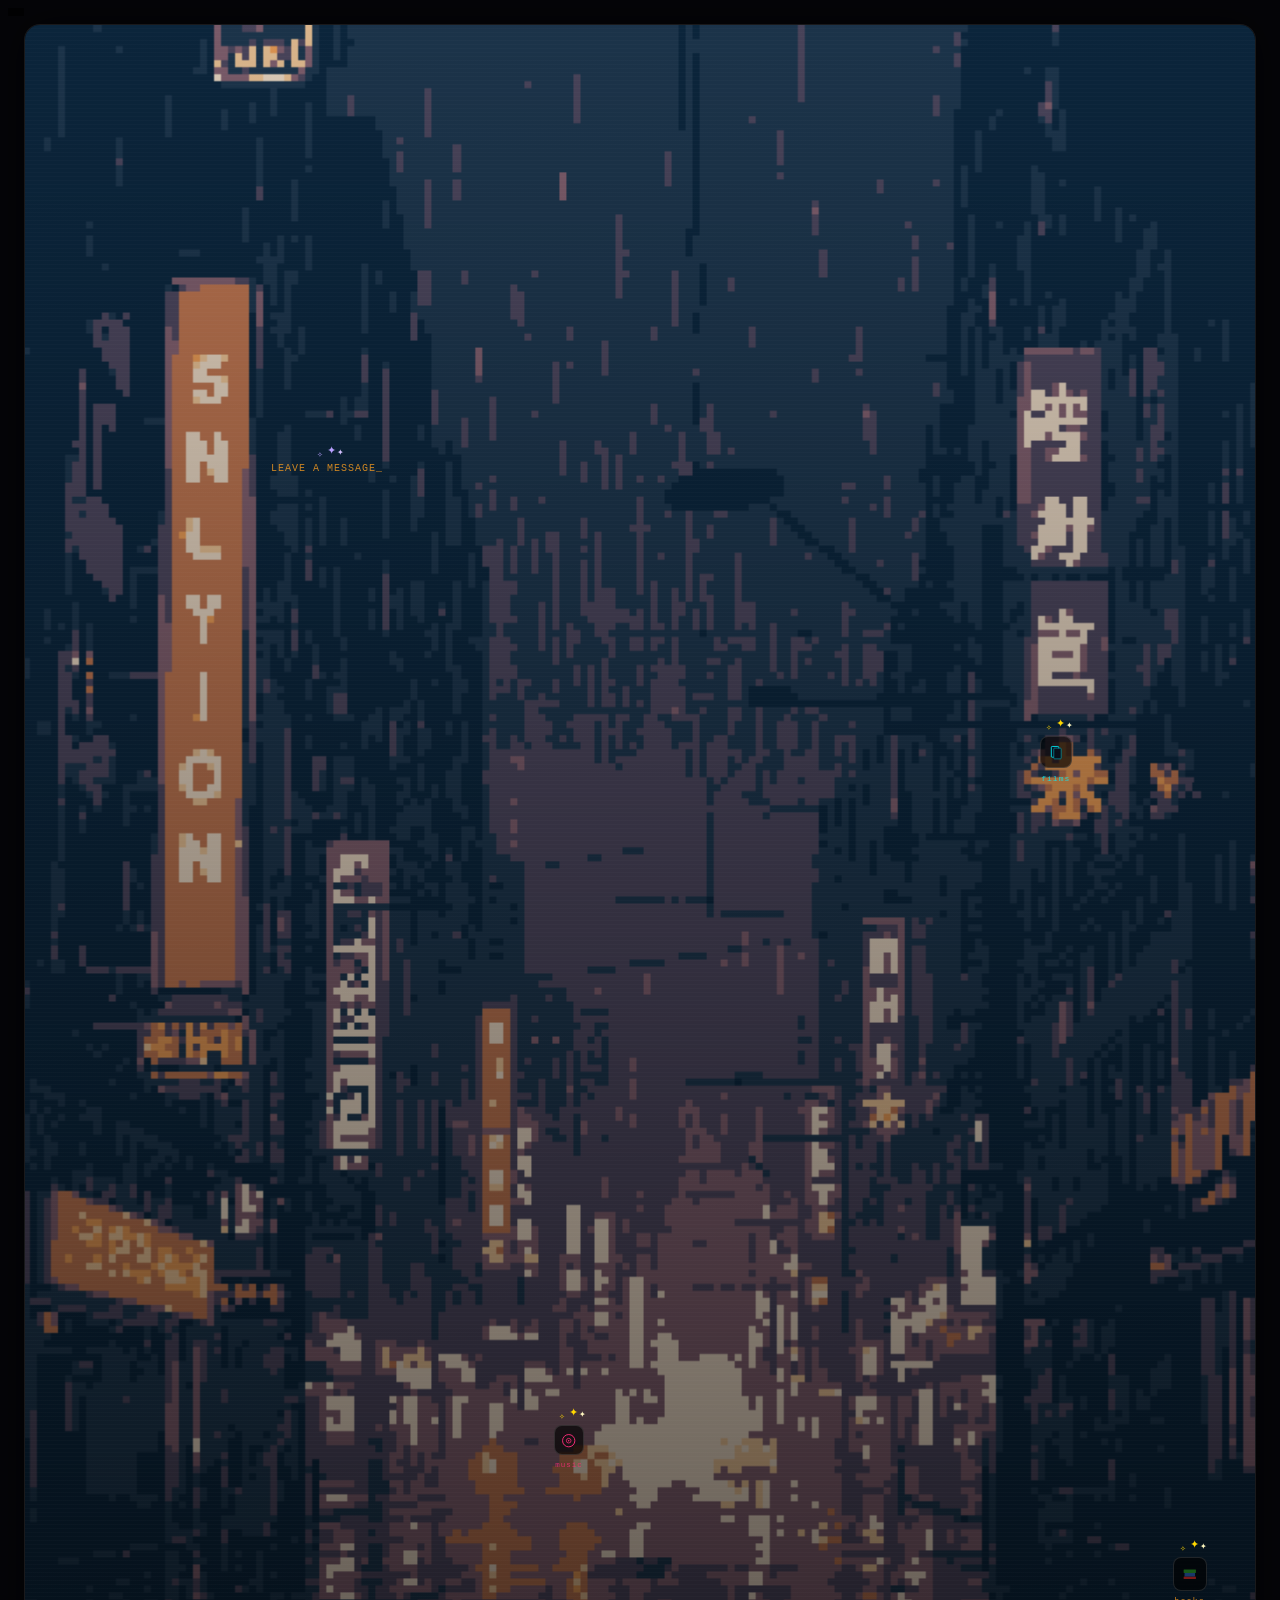
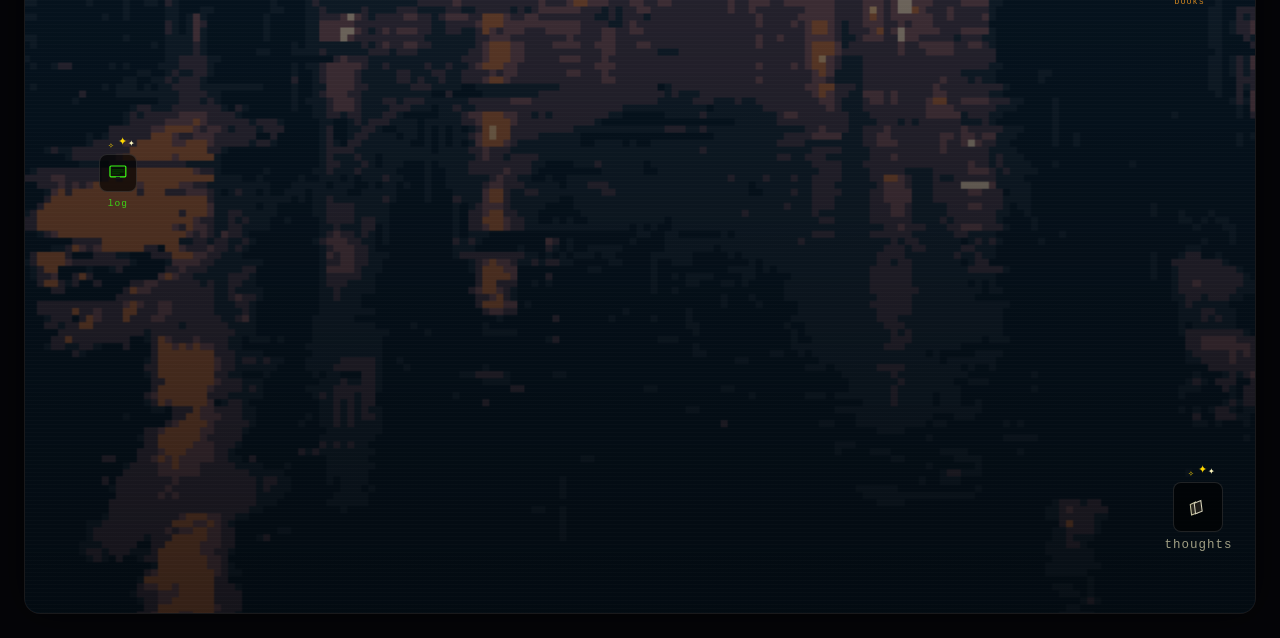
==== index.html @ 854cd1e7 "message works git" ====
<!DOCTYPE html>
<html lang="en">
<head>
<meta charset="UTF-8">
<meta name="viewport" content="width=device-width, initial-scale=1.0">
<title>Cyberpunk Landing Page</title>

<style>
* {
  box-sizing: border-box;
}

body {
  margin: 0;
  min-height: 100vh;
  background: #050508;
  display: flex;
  align-items: center;
  justify-content: center;
  padding: 24px;
  color: white;
  font-family: Arial, sans-serif;
}


.scene {
  position: relative;
  width: 100%;
  aspect-ratio: 9 / 16;
  /* max-height: 900px; */

  background: #050508;
  border-radius: 16px;
  overflow: hidden;

  border: 1px solid rgba(255,255,255,0.08);

  box-shadow:
    0 0 40px rgba(0,0,0,0.6),
    inset 0 0 80px rgba(0,0,0,0.5);
}

/* ===================================
   BACKGROUND IMAGE
   Replace city.png with your filename
=================================== */

.scene-img {
  position: absolute;
  inset: 0;

  background-image: url("./pxArt.png");

  background-size: cover;
  background-repeat: no-repeat;

  /* adjust this if needed */
  background-position: center bottom;
}

/* Dark overlay */
.scene-overlay {
  position: absolute;
  inset: 0;

  background:
    linear-gradient(
      to top,
      rgba(0,0,0,0.75),
      rgba(0,0,0,0.15)
    );

  pointer-events: none;
}

/* Scanlines */
.scene-overlay::after {
  content: "";

  position: absolute;
  inset: 0;

  background:
    repeating-linear-gradient(
      0deg,
      rgba(255,255,255,0.015) 0px,
      rgba(255,255,255,0.015) 1px,
      transparent 1px,
      transparent 4px
    );

  pointer-events: none;
}

.icon-zone {
  position: absolute;

  display: flex;
  flex-direction: column;
  align-items: center;
  gap: 6px;

  cursor: pointer;
  z-index: 5;
}

.icon-zone:hover .icon-btn {
  border-color: rgba(255,255,255,0.4);
  background: rgba(255,255,255,0.06);
}

.icon-zone:hover .spark {
  opacity: 1 !important;
}

.icon-btn {
  width: 42px;
  height: 42px;

  border-radius: 8px;
  border: 1px solid rgba(255,255,255,0.12);

  background: rgba(0,0,0,0.65);

  display: flex;
  align-items: center;
  justify-content: center;

  transition: all .2s ease;

  position: relative;
  z-index: 2;

  width: var(--sz, 38px); 
  height: var(--sz, 38px);
}

.icon-lbl {
  font-family: "Courier New", monospace;
  font-size: 9px;
  letter-spacing: 1px;
  opacity: .8;
  font-size: calc(var(--sz, 38px) * 0.25);
}

.icon-btn svg {
  width: 55%;
  height: 55%;
}

.sparkle-wrap {
  position: absolute;

  top: -18px;
  left: 50%;

  transform: translateX(-50%);

  width: 40px;
  height: 20px;

  pointer-events: none;
}

.spark {
  position: absolute;
  line-height: 1;

  animation: glint 3s ease-in-out infinite;
}

.s1 {
  left: 50%;
  top: 0;
  color: #ffd700;
  font-size: 11px;
}

.s2 {
  left: 75%;
  top: 4px;
  color: #fff8c0;
  font-size: 8px;
  animation-delay: 1s;
}

.s3 {
  left: 25%;
  top: 6px;
  color: #ffd700;
  font-size: 7px;
  animation-delay: 1.8s;
}

@keyframes glint {
  0%,100% {
    opacity: 0;
    transform: scale(.4) rotate(0deg);
  }

  40% {
    opacity: 1;
    transform: scale(1) rotate(20deg);
  }

  60% {
    opacity: .8;
    transform: scale(.9) rotate(45deg);
  }

  80% {
    opacity: 0;
    transform: scale(.5) rotate(60deg);
  }
}

.footer-note {
  position: absolute;
  bottom: 14px;
  left: 50%;
  transform: translateX(-50%);

  font-size: 11px;
  font-family: monospace;
  color: rgba(255,255,255,0.5);
}

/* Icon positions */
/* Adjust after seeing your image */

.log {
  left: 11%;
  top: 55%;
}

.music {
  left: 30%;
  top: 58%;
}

.thoughts {
  left: 50%;
  top: 70%;
  transform: translateX(-50%);
}

.films {
  left: 67%;
  top: 53%;
}

.books {
  left: 84%;
  top: 50%;
}

#pip-overlay {
  position: fixed;
  inset: 0;
  background: rgba(0,0,0,0.85);
  display: none;
  align-items: center;
  justify-content: center;
  z-index: 100;
}
#pip-overlay.open { display: flex; }

#pip-screen {
  position: relative;
  width: min(560px, 92vw);
  max-height: 80vh;
  background: #020d02;
  border: 1px solid var(--accent);
  border-radius: 6px;
  overflow: hidden;
  display: flex;
  flex-direction: column;
  box-shadow: 0 0 40px rgba(57,255,20,0.15);
}

/* scanlines overlay */
#pip-scanlines {
  position: absolute;
  inset: 0;
  background: repeating-linear-gradient(
    0deg,
    rgba(0,0,0,0.08) 0px,
    rgba(0,0,0,0.08) 1px,
    transparent 1px,
    transparent 4px
  );
  pointer-events: none;
  z-index: 2;
}

#pip-header {
  display: flex;
  justify-content: space-between;
  align-items: center;
  padding: 12px 16px;
  border-bottom: 1px solid rgba(57,255,20,0.3);
  font-family: 'Courier New', monospace;
  color: var(--accent);
}
#pip-title { font-size: 16px; letter-spacing: 3px; }
#pip-header button {
  background: none;
  border: 1px solid rgba(57,255,20,0.4);
  color: var(--accent);
  font-family: 'Courier New', monospace;
  font-size: 11px;
  padding: 3px 8px;
  cursor: pointer;
  letter-spacing: 1px;
}
#pip-header button:hover { background: rgba(57,255,20,0.1); }

#pip-body {
  padding: 16px;
  overflow-y: auto;
  flex: 1;
  color:var(--accent);
  font-family: 'Courier New', monospace;
  font-size: 13px;
  line-height: 1.7;
}
.pip-entry-field {
  font-size: 11px;
  opacity: 0.6;
  letter-spacing: 1px;
  margin-top: 3px;
}
/* each entry */
.pip-entry {
  border-bottom: 1px solid rgba(57,255,20,0.12);
  padding: 10px 0;
}
.pip-entry:last-child { border-bottom: none; }
.pip-entry-date { font-size: 10px; opacity: 0.45; letter-spacing: 2px; }
.pip-entry-title { font-size: 15px; margin: 3px 0; }
.pip-entry-content { font-size: 12px; opacity: 0.7; }
.pip-end {
  font-size: 10px;
  opacity: 0.3;
  letter-spacing: 3px;
  text-align: center;
  padding: 16px 0 8px;
}

#pip-loader {
  font-size: 11px;
  opacity: 0.5;
  letter-spacing: 3px;
  text-align: center;
  padding: 12px 0;
}

.blink {
  animation: blink 0.7s step-end infinite;
}

@keyframes blink {
  0%, 100% { opacity: 1; }
  50%       { opacity: 0; }
}

#admin-overlay {
  position: fixed;
  inset: 0;
  background: rgba(0,0,0,0.88);
  display: none;
  align-items: center;
  justify-content: center;
  z-index: 200;
  backdrop-filter: blur(6px);
}
#admin-overlay.open { display: flex; }

#admin-screen {
  position: relative;
  width: min(480px, 92vw);
  background: #020d02;
  border: 1px solid #39ff14;
  border-radius: 6px;
  overflow: hidden;
  box-shadow: 0 0 40px rgba(57,255,20,0.2);
  font-family: 'Courier New', monospace;
  color: #39ff14;
}

#admin-header {
  display: flex;
  justify-content: space-between;
  align-items: center;
  padding: 12px 16px;
  border-bottom: 1px solid rgba(57,255,20,0.3);
  font-size: 15px;
  letter-spacing: 3px;
}
#admin-header button {
  background: none;
  border: 1px solid rgba(57,255,20,0.4);
  color: #39ff14;
  font-family: 'Courier New', monospace;
  font-size: 11px;
  padding: 3px 8px;
  cursor: pointer;
  letter-spacing: 1px;
}
#admin-header button:hover { background: rgba(57,255,20,0.1); }

#admin-body { padding: 20px 16px; }

.admin-field {
  display: flex;
  flex-direction: column;
  gap: 5px;
  margin-bottom: 14px;
}
.admin-field label {
  font-size: 10px;
  letter-spacing: 2px;
  opacity: 0.5;
}
.admin-field input,
.admin-field textarea,
.admin-field select {
  background: rgba(57,255,20,0.04);
  border: 1px solid rgba(57,255,20,0.25);
  border-radius: 3px;
  padding: 7px 10px;
  font-family: 'Courier New', monospace;
  font-size: 13px;
  color: #39ff14;
  outline: none;
  width: 100%;
  resize: vertical;
}
.admin-field input:focus,
.admin-field textarea:focus,
.admin-field select:focus {
  border-color: rgba(57,255,20,0.7);
}
.admin-field select option { background: #020d02; }

.admin-btn {
  width: 100%;
  padding: 9px;
  background: rgba(57,255,20,0.05);
  border: 1px solid rgba(57,255,20,0.35);
  color: #39ff14;
  font-family: 'Courier New', monospace;
  font-size: 14px;
  letter-spacing: 2px;
  cursor: pointer;
  transition: background 0.15s;
}
.admin-btn:hover { background: rgba(57,255,20,0.12); }

.admin-field input[type="date"] {
  color-scheme: dark;
}

.del-btn {
  background: none;
  border: none;
  font-family: 'Courier New', monospace;
  font-size: 9px;
  letter-spacing: 1px;
  cursor: pointer;
  float: right;
  opacity: 0.3;
  transition: opacity 0.15s;
  color: var(--accent);
}
.del-btn:hover { opacity: 1; }
#msg-overlay {
  position: fixed;
  inset: 0;
  background: rgba(0,0,0,0.85);
  display: none;
  align-items: center;
  justify-content: center;
  z-index: 100;
  backdrop-filter: blur(6px);
}
#msg-overlay.open { display: flex; }

#msg-screen {
  position: relative;
  width: min(480px, 92vw);
  background: #08020d;
  border: 1px solid #b8a0ff;
  border-radius: 6px;
  overflow: hidden;
  font-family: 'Courier New', monospace;
  color: #b8a0ff;
  box-shadow: 0 0 40px rgba(184,160,255,0.15);
}
#msg-header {
  display: flex;
  justify-content: space-between;
  align-items: center;
  padding: 12px 16px;
  border-bottom: 1px solid rgba(184,160,255,0.25);
  font-size: 14px;
  letter-spacing: 3px;
}
#msg-header button {
  background: none;
  border: 1px solid rgba(184,160,255,0.35);
  color: #b8a0ff;
  font-family: 'Courier New', monospace;
  font-size: 10px;
  padding: 3px 8px;
  cursor: pointer;
}
#msg-header button:hover { background: rgba(184,160,255,0.1); }
#msg-body { padding: 20px 16px; }
.msg-intro {
  font-size: 11px;
  opacity: 0.4;
  letter-spacing: 2px;
  margin-bottom: 18px;
}
#msg-screen .admin-field input,
#msg-screen .admin-field textarea {
  color: #b8a0ff;
  border-color: rgba(184,160,255,0.22);
  background: rgba(184,160,255,0.04);
}
#msg-screen .admin-field input:focus,
#msg-screen .admin-field textarea:focus {
  border-color: rgba(184,160,255,0.65);
}
#msg-screen .admin-btn {
  color: #b8a0ff;
  border-color: rgba(184,160,255,0.32);
  background: rgba(184,160,255,0.05);
}
#msg-screen .admin-btn:hover { background: rgba(184,160,255,0.12); }
</style>
</head>
<body>
<div class="scene">

  <div class="scene-img"></div>
  <div class="scene-overlay"></div>

  <!-- LOG -->
  <div class="icon-zone log" style="left:6%; top:79%;" onclick="openSection('log')">
    <div class="sparkle-wrap">
      <span class="spark s1">✦</span>
      <span class="spark s2">✦</span>
      <span class="spark s3">✧</span>
    </div>

    <div class="icon-btn">
      <svg width="20" height="20" viewBox="0 0 20 20" fill="none">
        <rect x="2" y="3" width="16" height="11" rx="1" stroke="#39ff14" stroke-width="1.2"/>
        <rect x="4" y="5" width="12" height="7" fill="#001400"/>
        <line x1="4" y1="7" x2="16" y2="7" stroke="#39ff14" stroke-width="0.5" opacity="0.4"/>
        <line x1="4" y1="9" x2="16" y2="9" stroke="#39ff14" stroke-width="0.5" opacity="0.4"/>
        <line x1="4" y1="11" x2="12" y2="11" stroke="#39ff14" stroke-width="0.5" opacity="0.4"/>
        <rect x="8" y="14" width="4" height="2" fill="#1a1a1a"/>
      </svg>
    </div>

    <span class="icon-lbl" style="color:#39ff14;">log</span>
  </div>

  <!-- MUSIC -->
  <div class="icon-zone music" style="left: 43%; top: 64%; --sz: 30px;" onclick="openSection('music')">
    <div class="sparkle-wrap">
      <span class="spark s1">✦</span>
      <span class="spark s2">✦</span>
      <span class="spark s3">✧</span>
    </div>

    <div class="icon-btn">
      <svg width="20" height="20" viewBox="0 0 20 20" fill="none">
        <circle cx="10" cy="10" r="8" stroke="#ff2d7a" stroke-width="1.2"/>
        <circle cx="10" cy="10" r="3" stroke="#ff2d7a" stroke-width="1"/>
        <circle cx="10" cy="10" r="1" fill="#ff2d7a"/>
      </svg>
    </div>

    <span class="icon-lbl" style="color:#ff2d7a;">music</span>
  </div>

  <!-- THOUGHTS -->
  <div class="icon-zone thoughts" style="left: 95.4%; top: 94%; --sz:50px;" onclick="openSection('thoughts')">
    <div class="sparkle-wrap">
      <span class="spark s1">✦</span>
      <span class="spark s2">✦</span>
      <span class="spark s3">✧</span>
    </div>

    <div class="icon-btn">
      <svg width="20" height="20" viewBox="0 0 20 20" fill="none">
        <path d="M5 16 L4 8 L8 6 L10 14 Z"
              fill="#2a2820"
              stroke="#c8c4a0"
              stroke-width="0.8"/>

        <path d="M8 15 L7 7 L12 5 L13 13 Z"
              fill="#1e1c18"
              stroke="#d4d0b8"
              stroke-width="0.8"/>
      </svg>
    </div>

    <span class="icon-lbl" style="color:#c8c4a0;">thoughts</span>
  </div>

  <!-- FILMS -->
  <div class="icon-zone films" style="left: 82.5%; top: 32.5%; --sz:32px;" onclick="openSection('films')">
    <div class="sparkle-wrap">
      <span class="spark s1">✦</span>
      <span class="spark s2">✦</span>
      <span class="spark s3">✧</span>
    </div>

    <div class="icon-btn">
      <svg width="20" height="20" viewBox="0 0 20 20" fill="none">
        <rect x="4" y="3"
              width="9"
              height="13"
              rx="1"
              fill="#0a1020"
              stroke="#00f5ff"
              stroke-width="1"/>

        <rect x="7" y="5"
              width="9"
              height="13"
              rx="1"
              fill="#080e1a"
              stroke="#00a0b0"
              stroke-width="0.8"/>
      </svg>
    </div>


    <span class="icon-lbl" style="color:#00f5ff;">films</span>
  </div>

  <!-- BOOKS -->
  <div class="icon-zone books" style="left:93.3%; top:70%; --sz:34px;" onclick="openSection('books')">
    <div class="sparkle-wrap">
      <span class="spark s1">✦</span>
      <span class="spark s2">✦</span>
      <span class="spark s3">✧</span>
    </div>

    <div class="icon-btn">
      <svg width="20" height="20" viewBox="0 0 20 20" fill="none">
        <rect x="3" y="13" width="14" height="3" rx="0.5" fill="#7a1818"/>
        <rect x="4" y="9" width="12" height="4" rx="0.5" fill="#18386a"/>
        <rect x="3" y="5" width="14" height="4" rx="0.5" fill="#185818"/>
      </svg>
    </div>

    <span class="icon-lbl" style="color:#ffa020;">books</span>
  </div>

<div class="icon-zone" style="left:20%; top:20%; --sz:40px;" onclick="openMessage()">
  <div class="sparkle-wrap">
    <span class="spark s1" style="color:#b8a0ff; animation-delay:0.2s;">✦</span>
    <span class="spark s2" style="color:#d4c0ff; animation-delay:1.4s;">✦</span>
    <span class="spark s3" style="color:#b8a0ff; animation-delay:2.6s;">✧</span>
  </div>

    <span class="icon-lbl" style="color:#ffa020;">LEAVE A MESSAGE_</A></span>

</div>

<div id="msg-overlay" onclick="closeMsgOverlay(event)">
  <div id="msg-screen">
    <div id="pip-scanlines"></div>
    <div id="msg-header">
      <span>> LEAVE A MESSAGE_</span>
      <button onclick="closeMsgOverlay()">[ X ]</button>
    </div>
    <div id="msg-body">
      <p class="msg-intro">// say anything. i might read it.</p>
      <div id="msg-form">
        <div class="admin-field">
          <label>// FROM (optional)</label>
          <input id="msg-from" type="text" placeholder="stranger, friend, ghost..."/>
        </div>
        <div class="admin-field">
          <label>// MESSAGE</label>
          <textarea id="msg-text" rows="4" placeholder="..."></textarea>
        </div>
        <div id="msg-status" style="display:none; font-size:11px; letter-spacing:2px; margin-bottom:12px;"></div>
        <button class="admin-btn" onclick="sendMessage()">[ SEND ]</button>
      </div>
    </div>
  </div>
</div>


  <div class="footer-note">
  </div>

</div>
<div id="coords" style="position:fixed;top:8px;left:8px;color:#39ff14;font-family:monospace;font-size:12px;z-index:999;background:rgba(0,0,0,0.7);padding:4px 8px;"></div>

<div id="admin-overlay" onclick="closeAdmin(event)">
  <div id="admin-screen">
    <div id="pip-scanlines"></div>

    <div id="admin-header">
      <span>> AUTHENTICATE_</span>
      <button onclick="closeAdmin()">[ X ]</button>
    </div>



    <div id="admin-body">

      <!-- step 1: password -->
      <div id="auth-step">
        <div class="admin-field">
          <label>// ENTER PASSWORD</label>
          <input id="auth-input" type="password" placeholder="________" autocomplete="off"/>
        </div>
        <div id="auth-error" style="display:none; font-size:11px; opacity:0.5; margin-bottom:12px;">
          // ACCESS DENIED_
        </div>
        <button class="admin-btn" onclick="checkPassword()">[ CONFIRM ]</button>
      </div>

      <!-- step 2: add entry form (hidden until auth) -->
      <div id="entry-step" style="display:none;">
        <div class="admin-field">
          <label>// SECTION</label>
          <select id="entry-section" onchange="updateFormFields()">
            <option value="log">log</option>
            <option value="music">music</option>
            <option value="films">films</option>
            <option value="books">books</option>
            <option value="thoughts">thoughts</option>
          </select>
        </div>
        <div id="dynamic-fields"></div>
        <div id="save-status" style="display:none; font-size:11px; opacity:0.6; margin-bottom:12px;"></div>
        <button class="admin-btn" onclick="saveEntry()">[ SAVE ENTRY ]</button>
      </div>

    </div>
  </div>
</div>

<!-- <script>
document.querySelector('.scene').addEventListener('mousemove', e => {
  const r = e.currentTarget.getBoundingClientRect();
  const x = ((e.clientX - r.left) / r.width  * 100).toFixed(1);
  const y = ((e.clientY - r.top)  / r.height * 100).toFixed(1);
  document.getElementById('coords').textContent = `left:${x}% top:${y}%`;
});
</script> -->

<div id="pip-overlay" onclick="closePip(event)">
  <div id="pip-screen">
    <div id="pip-scanlines"></div>
    <div id="pip-header">
      <span id="pip-title">> MUSIC_</span>
      <button onclick="closePip()">[ X ]</button>
    </div>
    <div id="pip-body"></div>
  </div>
</div>
 <script src="./script.js"></script>
 <script>
  console.log("script loaded");
</script>
</body>
</html>
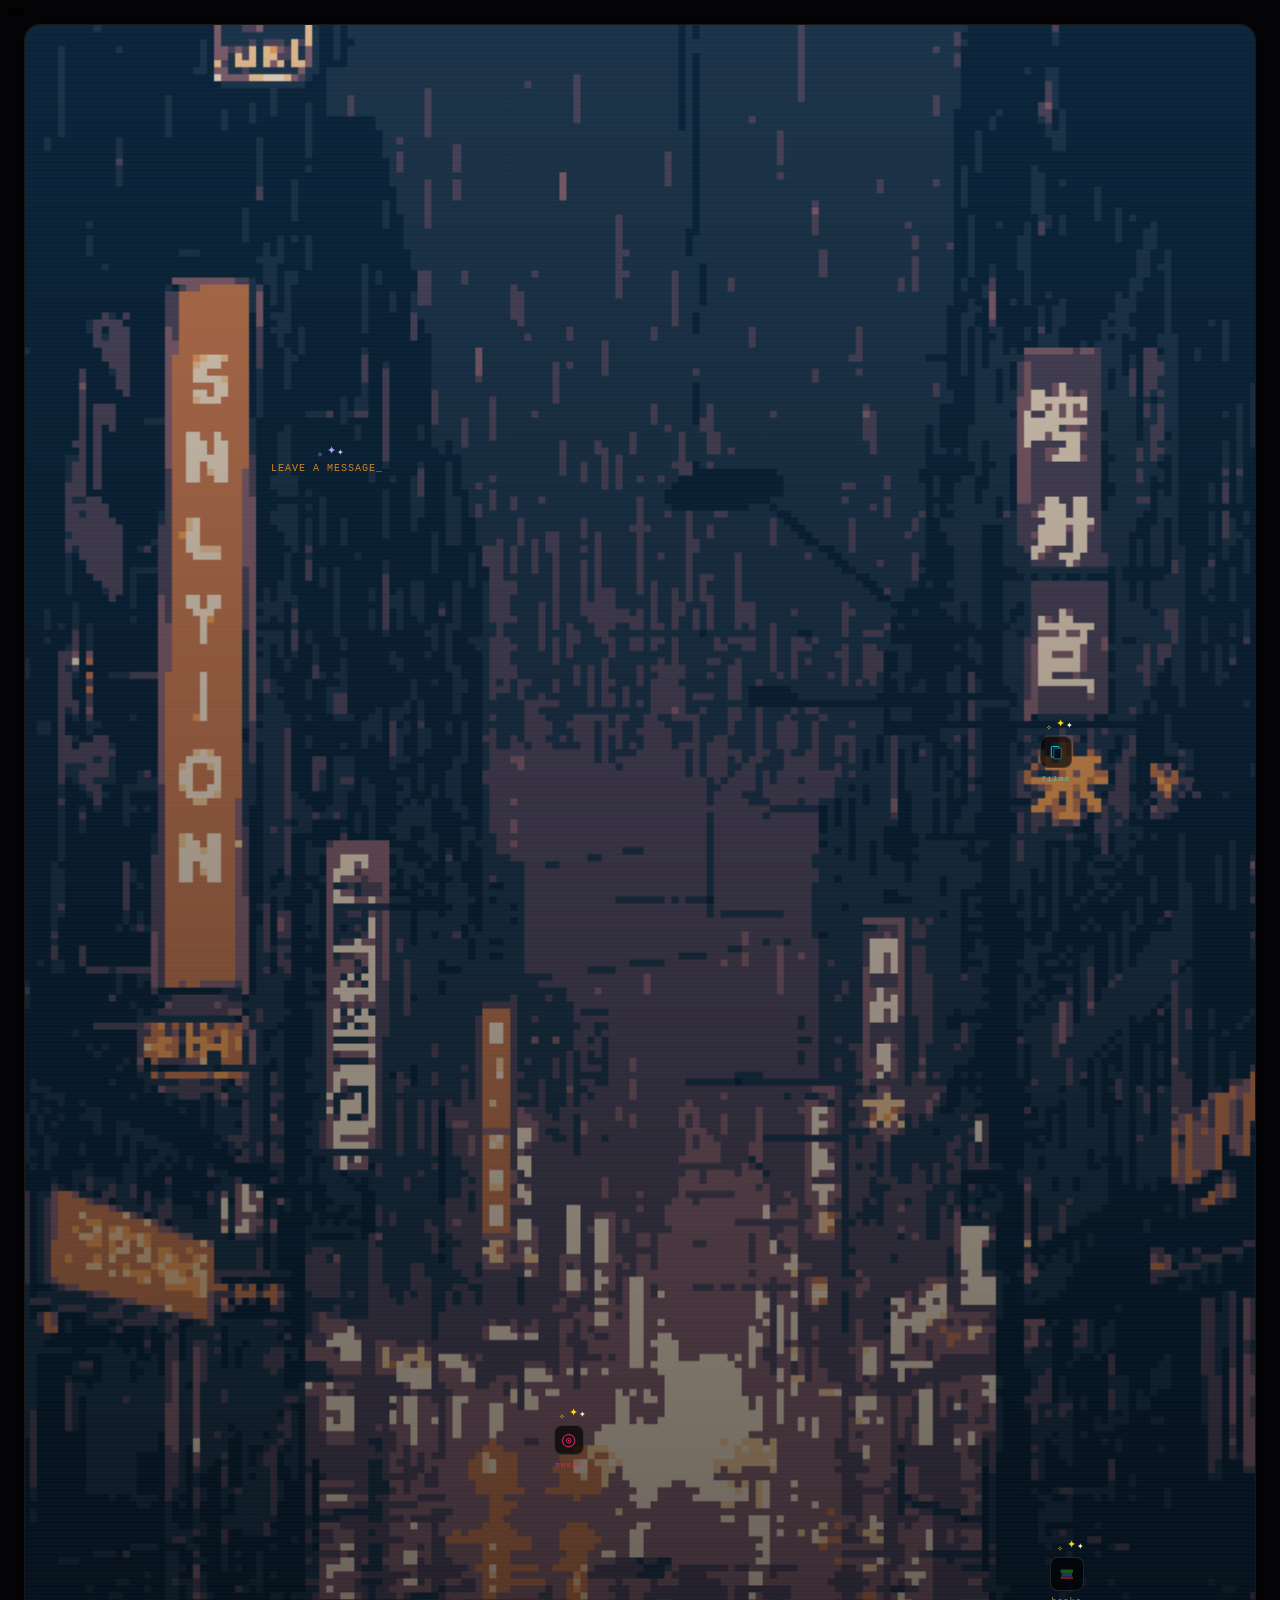
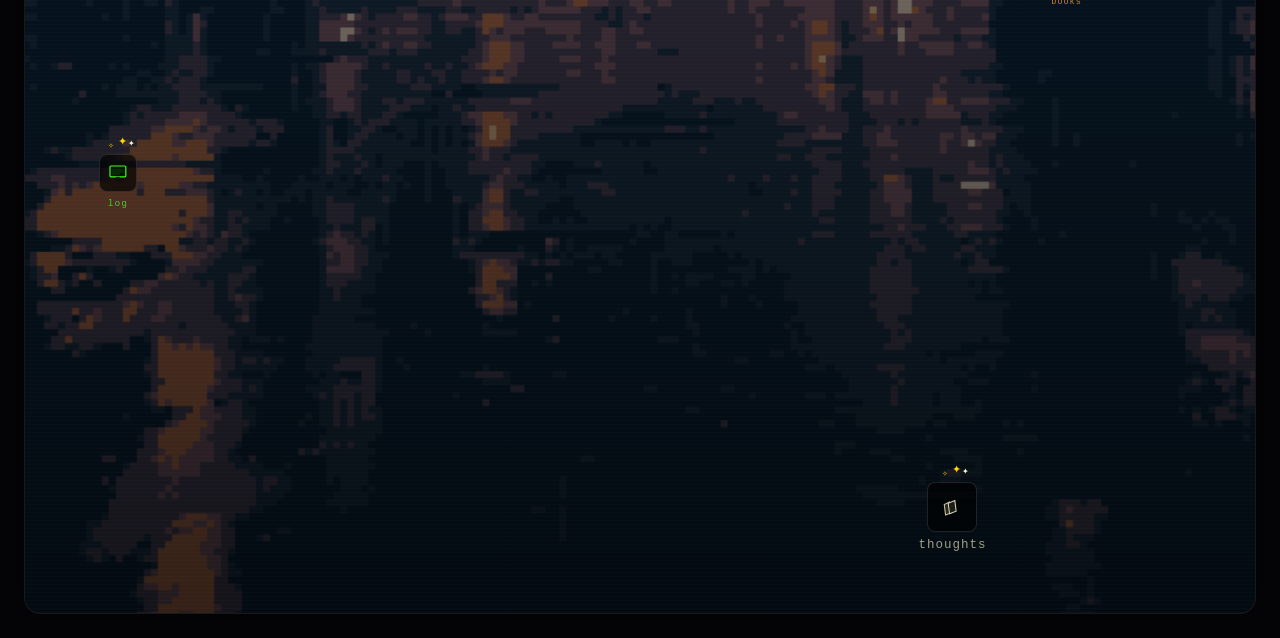
==== commit 045b01c2: "fix the mobile view issue" ====
--- a/index.html
+++ b/index.html
@@ -3,7 +3,7 @@
 <head>
 <meta charset="UTF-8">
 <meta name="viewport" content="width=device-width, initial-scale=1.0">
-<title>Cyberpunk Landing Page</title>
+<title>zanzo?</title>
 
 <style>
 * {
@@ -589,7 +589,7 @@
   </div>
 
   <!-- THOUGHTS -->
-  <div class="icon-zone thoughts" style="left: 95.4%; top: 94%; --sz:50px;" onclick="openSection('thoughts')">
+  <div class="icon-zone thoughts" style="left: 75.4%; top: 94%; --sz:50px;" onclick="openSection('thoughts')">
     <div class="sparkle-wrap">
       <span class="spark s1">✦</span>
       <span class="spark s2">✦</span>
@@ -646,7 +646,7 @@
   </div>
 
   <!-- BOOKS -->
-  <div class="icon-zone books" style="left:93.3%; top:70%; --sz:34px;" onclick="openSection('books')">
+  <div class="icon-zone books" style="left:83.3%; top:70%; --sz:34px;" onclick="openSection('books')">
     <div class="sparkle-wrap">
       <span class="spark s1">✦</span>
       <span class="spark s2">✦</span>
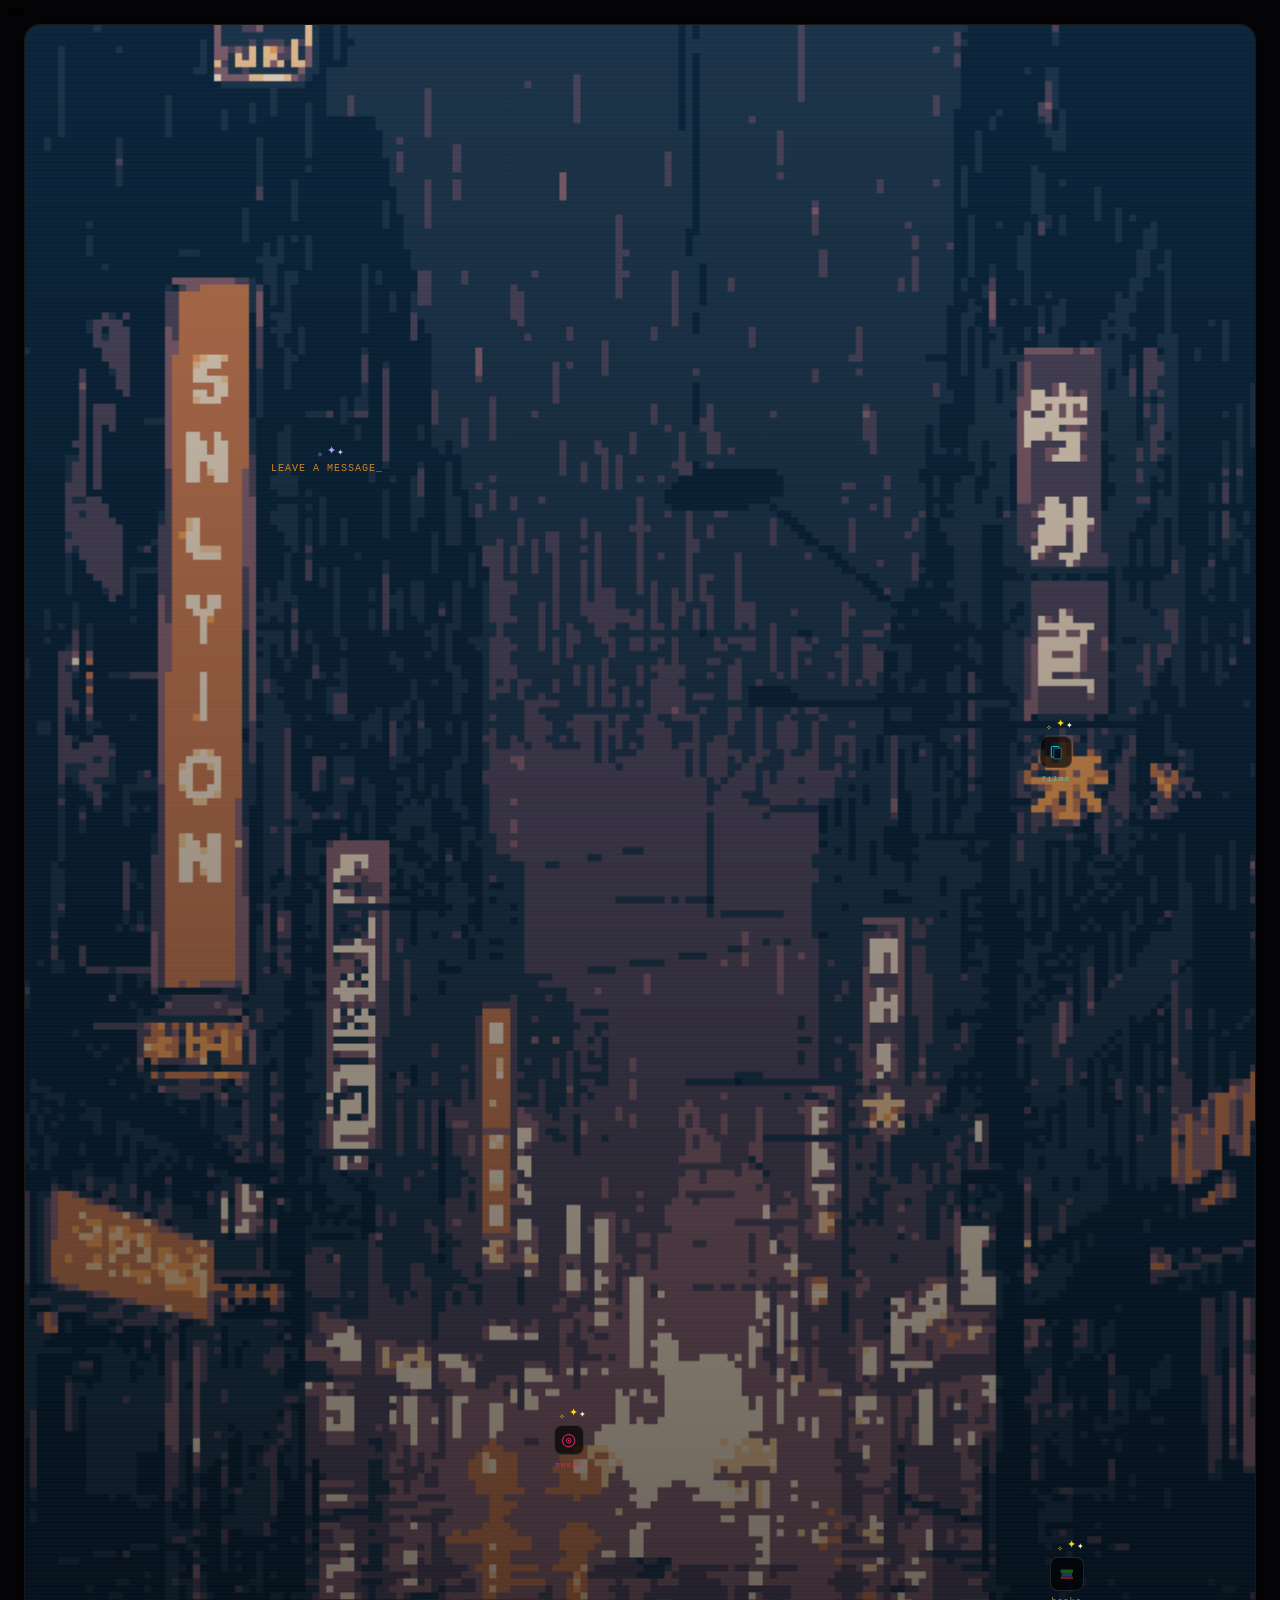
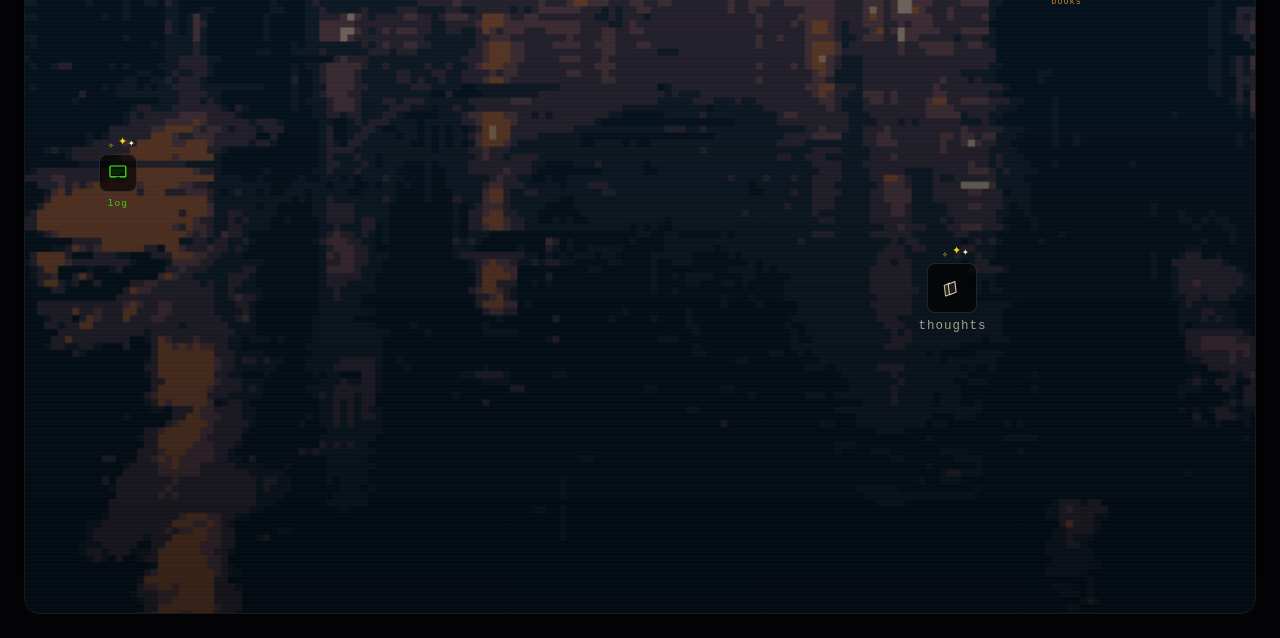
==== commit f9ed2567: "fix the mobile view issue" ====
--- a/index.html
+++ b/index.html
@@ -589,7 +589,7 @@
   </div>
 
   <!-- THOUGHTS -->
-  <div class="icon-zone thoughts" style="left: 75.4%; top: 94%; --sz:50px;" onclick="openSection('thoughts')">
+  <div class="icon-zone thoughts" style="left: 75.4%; top: 84%; --sz:50px;" onclick="openSection('thoughts')">
     <div class="sparkle-wrap">
       <span class="spark s1">✦</span>
       <span class="spark s2">✦</span>
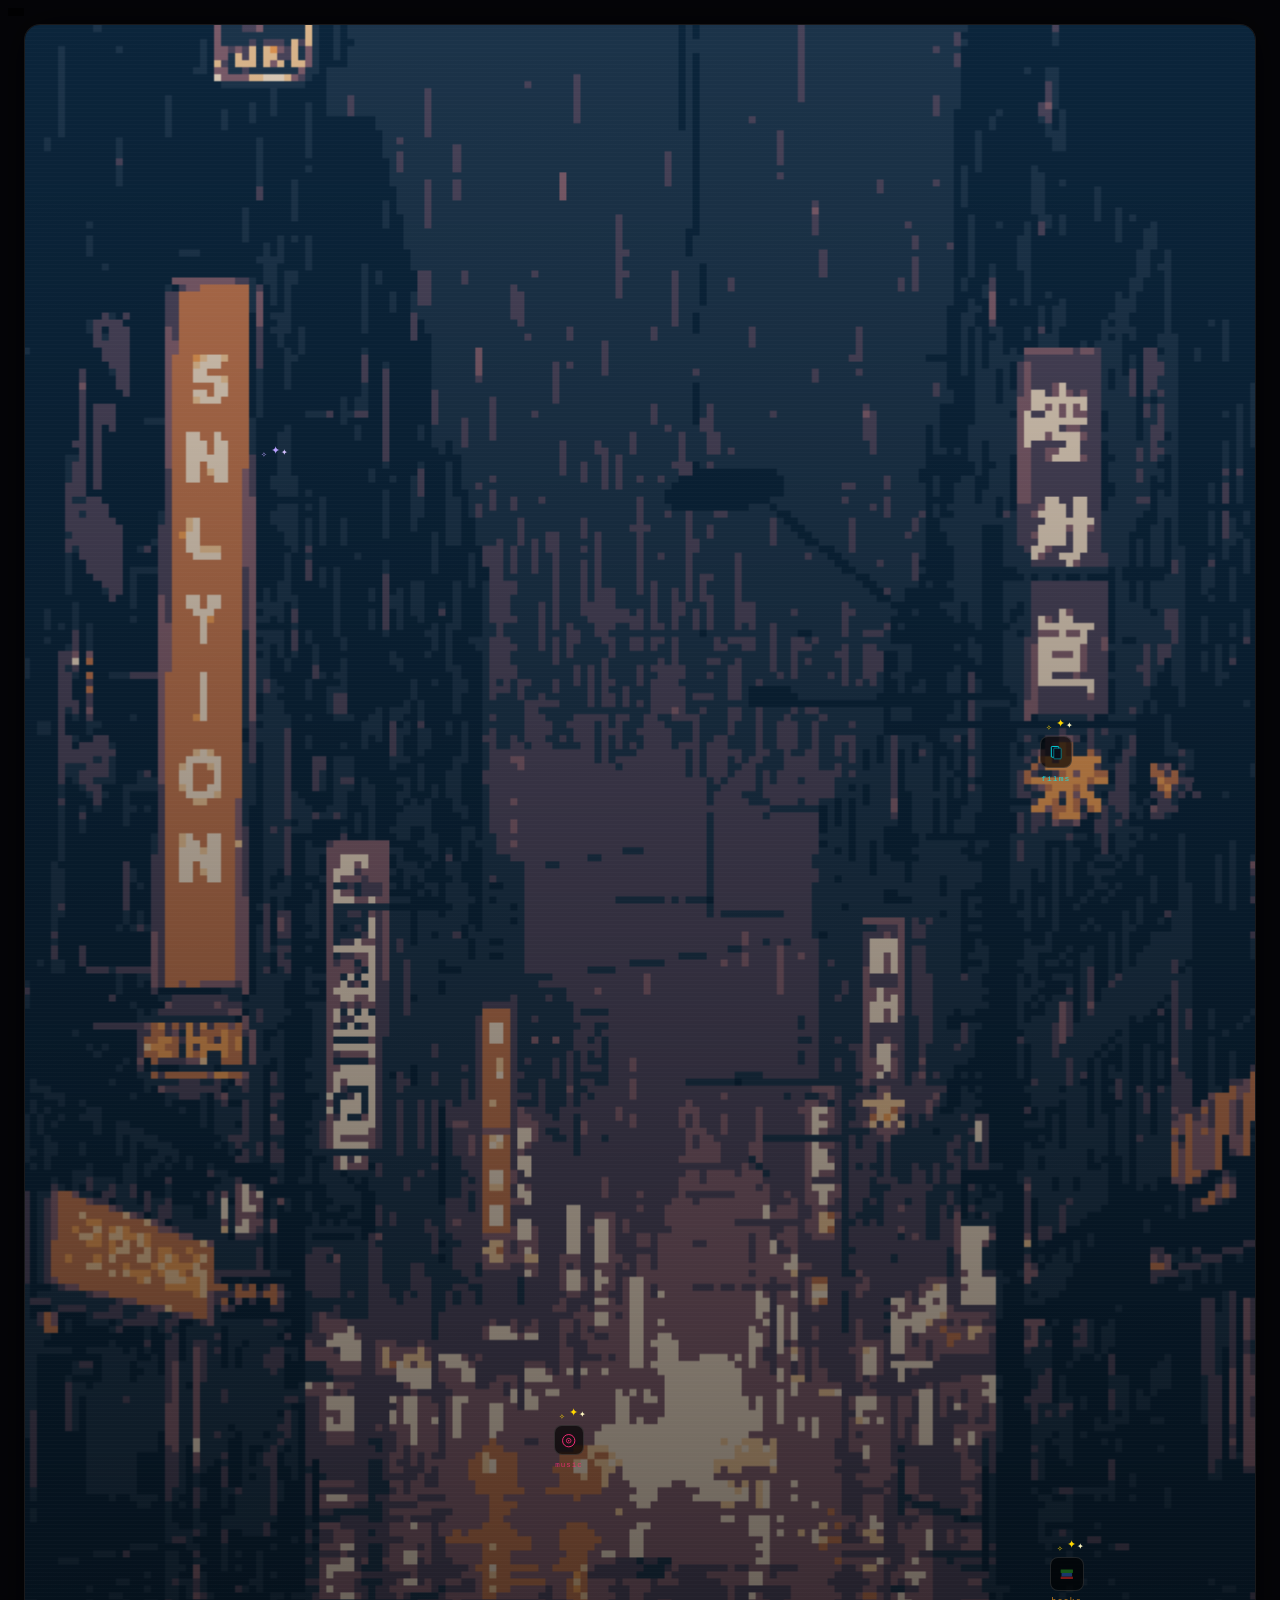
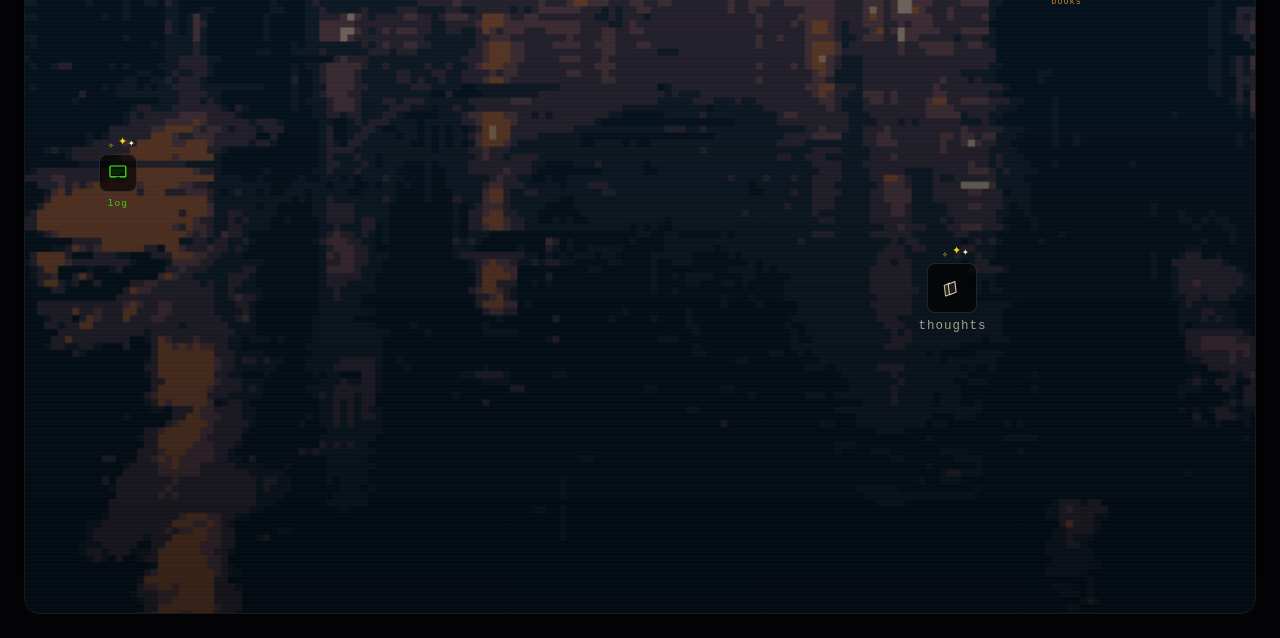
==== commit 81190ae6: "removed the super obvious msg txt" ====
--- a/index.html
+++ b/index.html
@@ -671,7 +671,7 @@
     <span class="spark s3" style="color:#b8a0ff; animation-delay:2.6s;">✧</span>
   </div>
 
-    <span class="icon-lbl" style="color:#ffa020;">LEAVE A MESSAGE_</A></span>
+    <!-- <span class="icon-lbl" style="color:#ffa020;">LEAVE A MESSAGE_</A></span> -->
 
 </div>
 
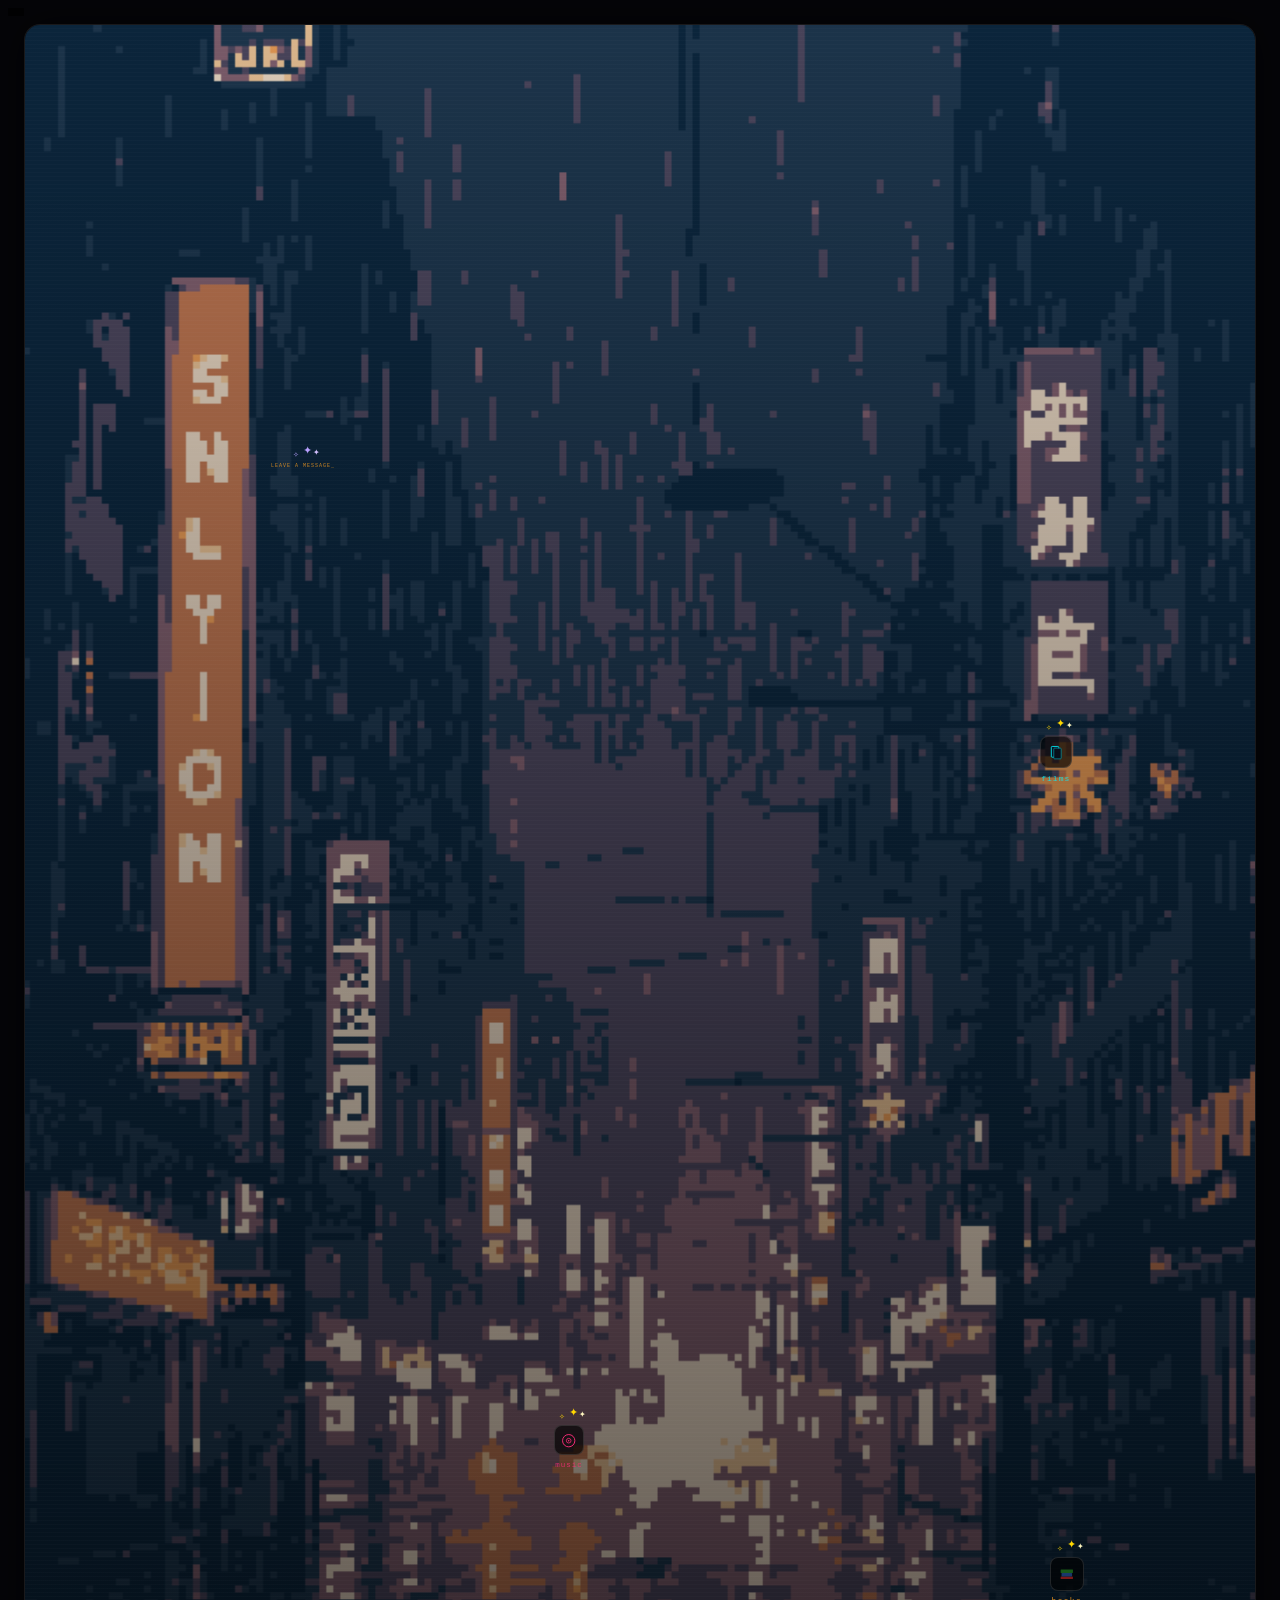
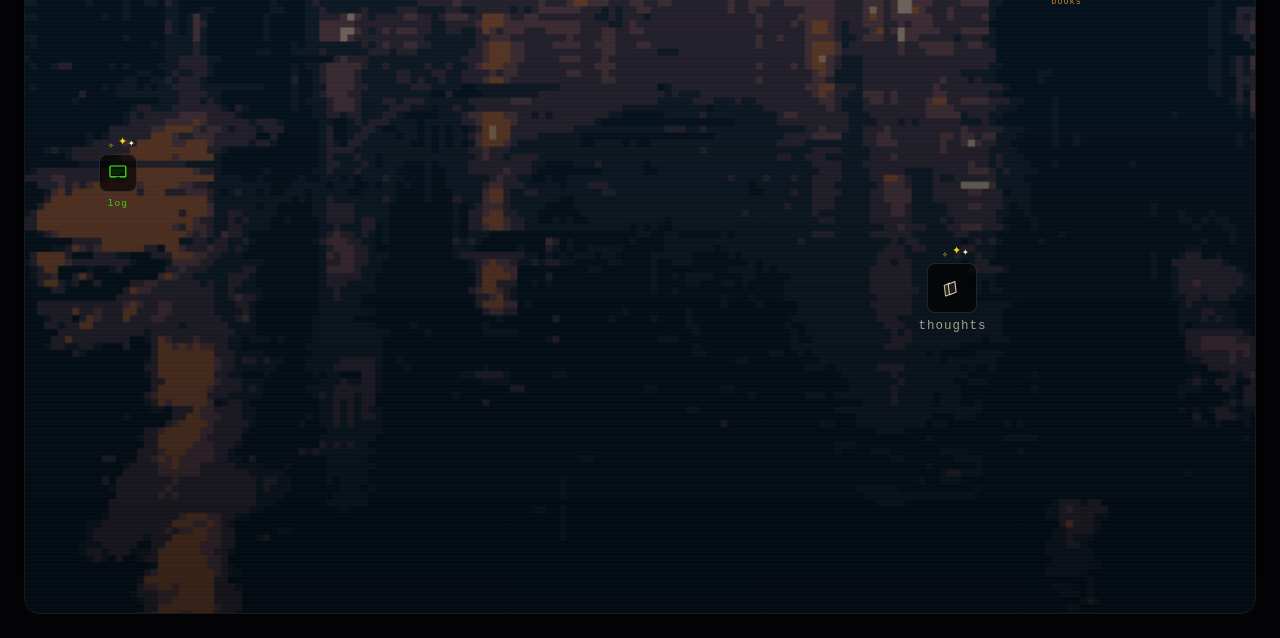
==== commit d06f73c2: "removed the super obvious msg txt" ====
--- a/index.html
+++ b/index.html
@@ -664,14 +664,14 @@
     <span class="icon-lbl" style="color:#ffa020;">books</span>
   </div>
 
-<div class="icon-zone" style="left:20%; top:20%; --sz:40px;" onclick="openMessage()">
+<div class="icon-zone" style="left:20%; top:20%; --sz:20px;" onclick="openMessage()">
   <div class="sparkle-wrap">
     <span class="spark s1" style="color:#b8a0ff; animation-delay:0.2s;">✦</span>
     <span class="spark s2" style="color:#d4c0ff; animation-delay:1.4s;">✦</span>
     <span class="spark s3" style="color:#b8a0ff; animation-delay:2.6s;">✧</span>
   </div>
 
-    <!-- <span class="icon-lbl" style="color:#ffa020;">LEAVE A MESSAGE_</A></span> -->
+    <span class="icon-lbl" style="color:#ffa020;">LEAVE A MESSAGE_</A></span>
 
 </div>
 
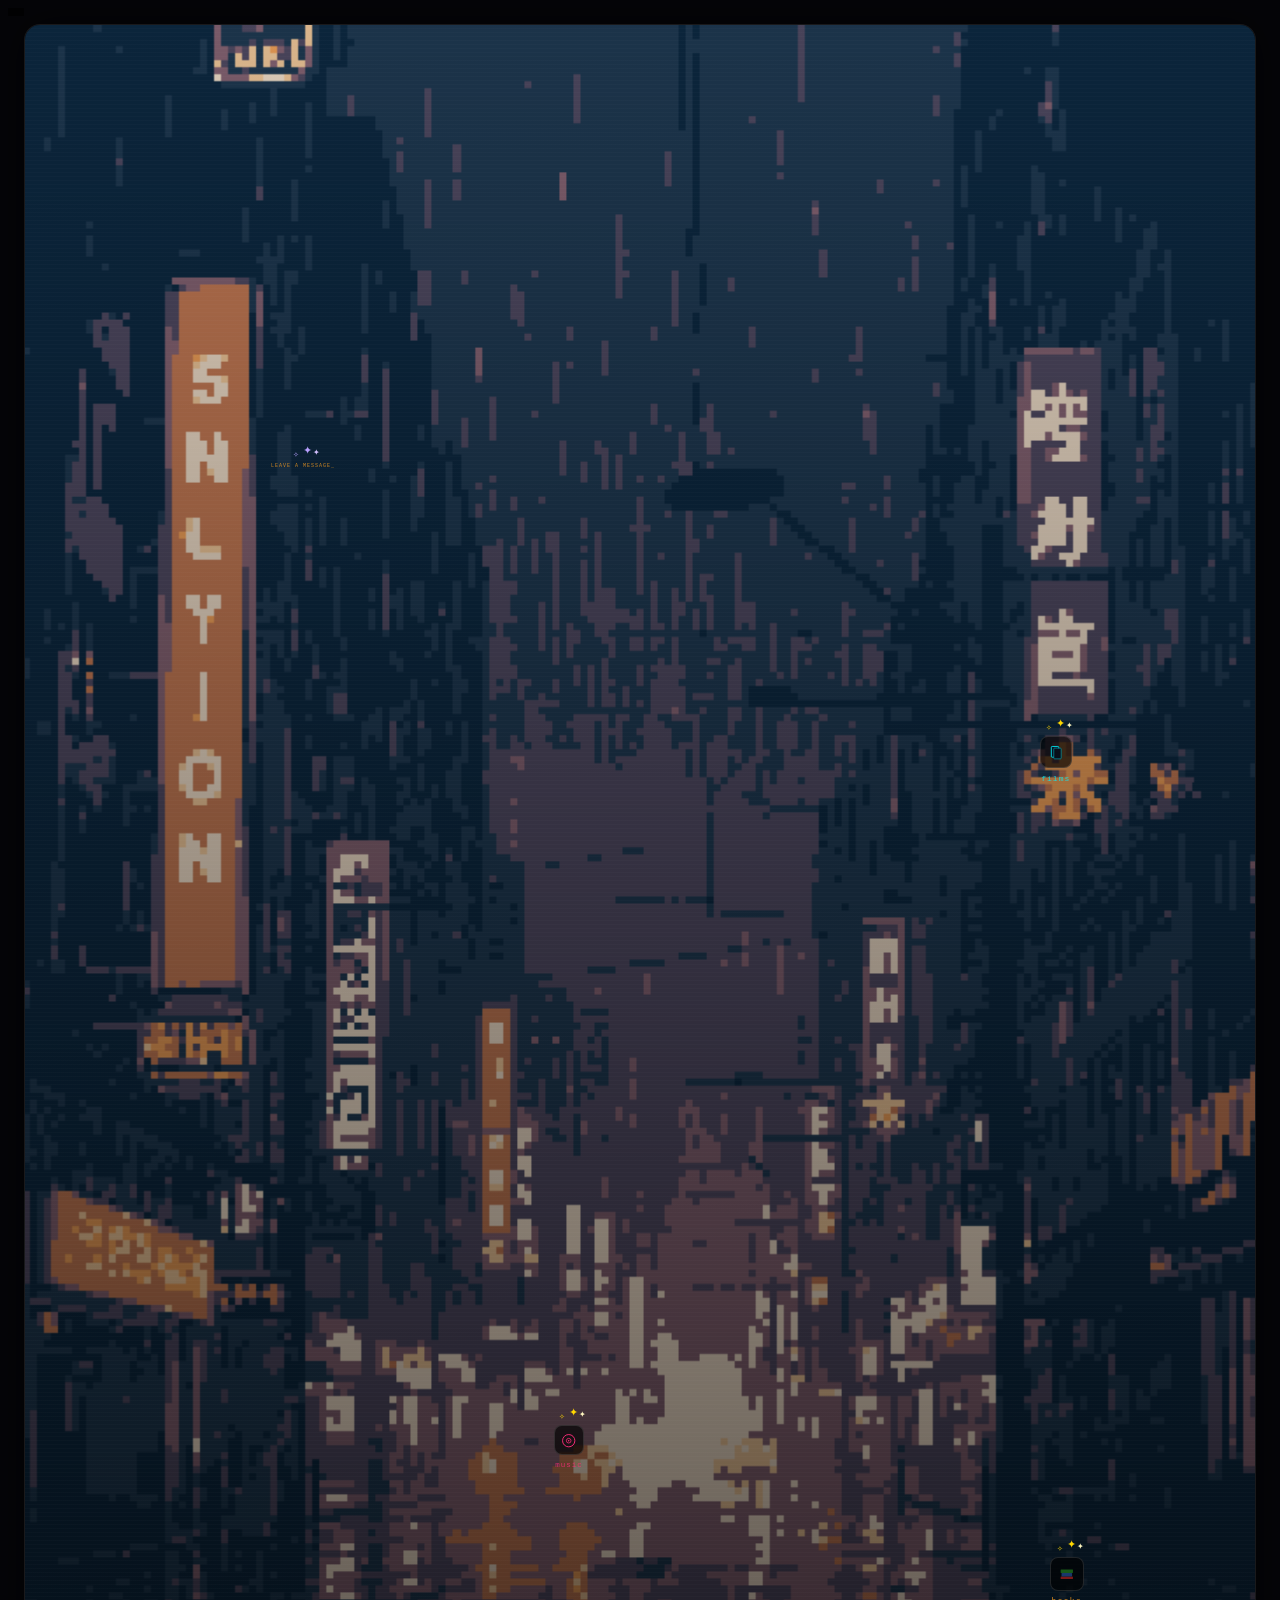
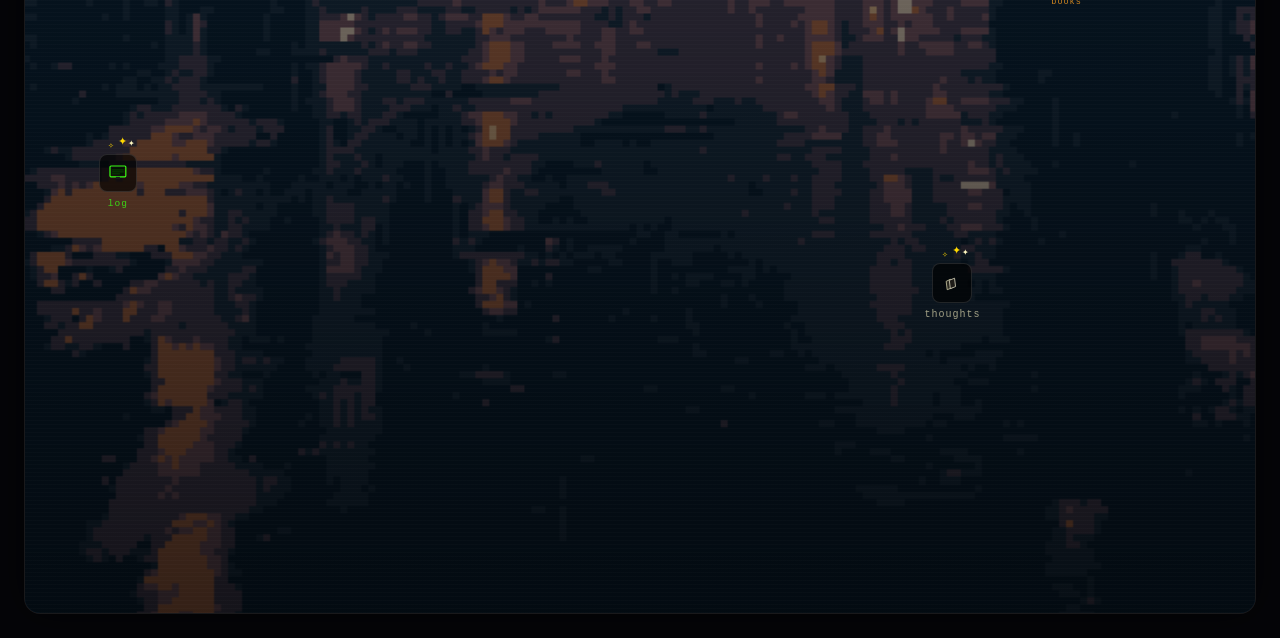
==== commit ed7f510a: "format" ====
--- a/index.html
+++ b/index.html
@@ -589,7 +589,7 @@
   </div>
 
   <!-- THOUGHTS -->
-  <div class="icon-zone thoughts" style="left: 75.4%; top: 84%; --sz:50px;" onclick="openSection('thoughts')">
+  <div class="icon-zone thoughts" style="left: 75.4%; top: 84%; --sz:40px;" onclick="openSection('thoughts')">
     <div class="sparkle-wrap">
       <span class="spark s1">✦</span>
       <span class="spark s2">✦</span>
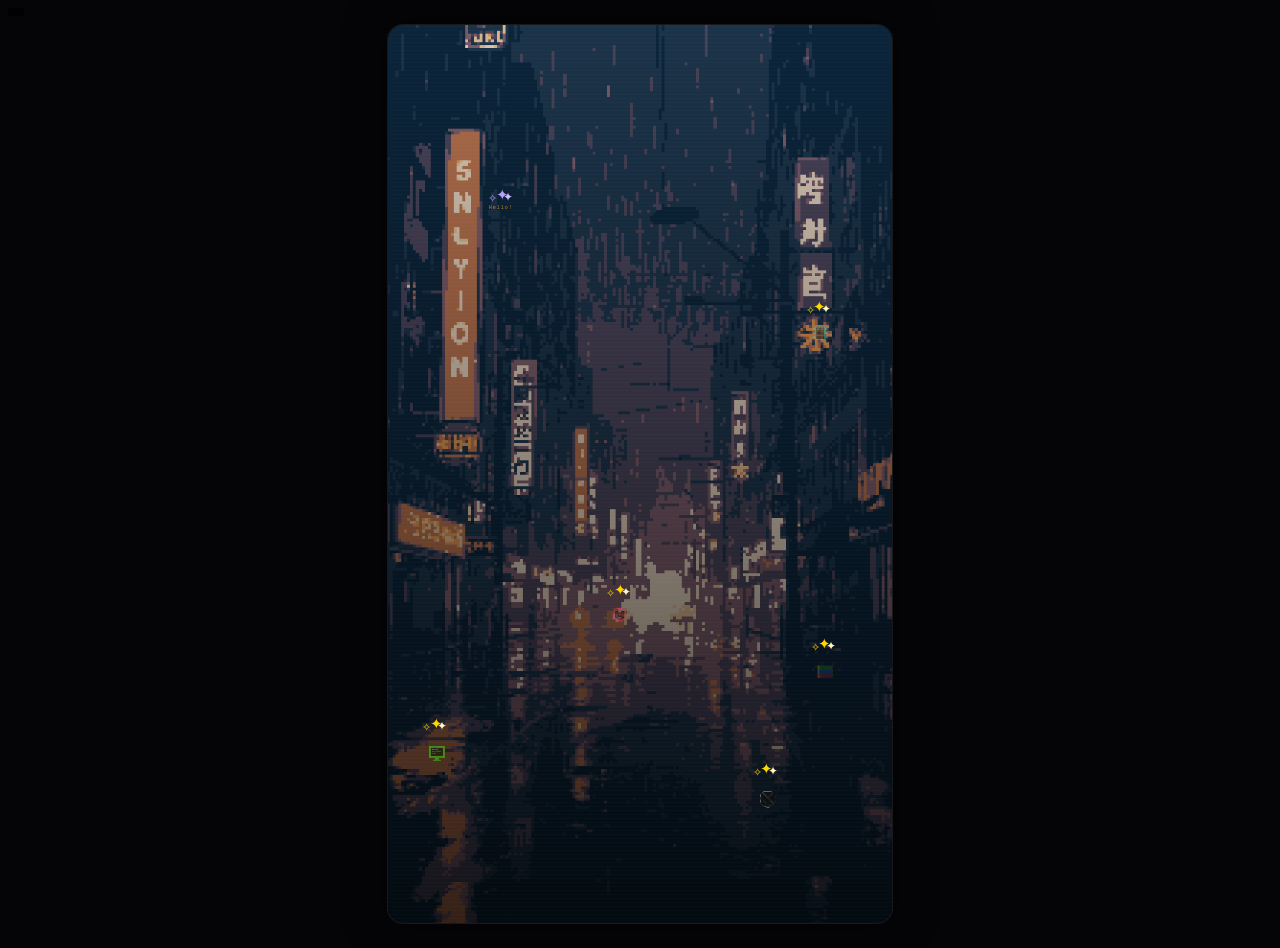
==== commit 3403f7b7: "i changed the style of things" ====
--- a/index.html
+++ b/index.html
@@ -4,542 +4,9 @@
 <meta charset="UTF-8">
 <meta name="viewport" content="width=device-width, initial-scale=1.0">
 <title>zanzo?</title>
-
-<style>
-* {
-  box-sizing: border-box;
-}
-
-body {
-  margin: 0;
-  min-height: 100vh;
-  background: #050508;
-  display: flex;
-  align-items: center;
-  justify-content: center;
-  padding: 24px;
-  color: white;
-  font-family: Arial, sans-serif;
-}
-
-
-.scene {
-  position: relative;
-  width: 100%;
-  aspect-ratio: 9 / 16;
-  /* max-height: 900px; */
-
-  background: #050508;
-  border-radius: 16px;
-  overflow: hidden;
-
-  border: 1px solid rgba(255,255,255,0.08);
-
-  box-shadow:
-    0 0 40px rgba(0,0,0,0.6),
-    inset 0 0 80px rgba(0,0,0,0.5);
-}
-
-/* ===================================
-   BACKGROUND IMAGE
-   Replace city.png with your filename
-=================================== */
-
-.scene-img {
-  position: absolute;
-  inset: 0;
-
-  background-image: url("./pxArt.png");
-
-  background-size: cover;
-  background-repeat: no-repeat;
-
-  /* adjust this if needed */
-  background-position: center bottom;
-}
-
-/* Dark overlay */
-.scene-overlay {
-  position: absolute;
-  inset: 0;
-
-  background:
-    linear-gradient(
-      to top,
-      rgba(0,0,0,0.75),
-      rgba(0,0,0,0.15)
-    );
-
-  pointer-events: none;
-}
-
-/* Scanlines */
-.scene-overlay::after {
-  content: "";
-
-  position: absolute;
-  inset: 0;
-
-  background:
-    repeating-linear-gradient(
-      0deg,
-      rgba(255,255,255,0.015) 0px,
-      rgba(255,255,255,0.015) 1px,
-      transparent 1px,
-      transparent 4px
-    );
-
-  pointer-events: none;
-}
-
-.icon-zone {
-  position: absolute;
-
-  display: flex;
-  flex-direction: column;
-  align-items: center;
-  gap: 6px;
-
-  cursor: pointer;
-  z-index: 5;
-}
-
-.icon-zone:hover .icon-btn {
-  border-color: rgba(255,255,255,0.4);
-  background: rgba(255,255,255,0.06);
-}
-
-.icon-zone:hover .spark {
-  opacity: 1 !important;
-}
-
-.icon-btn {
-  width: 42px;
-  height: 42px;
-
-  border-radius: 8px;
-  border: 1px solid rgba(255,255,255,0.12);
-
-  background: rgba(0,0,0,0.65);
-
-  display: flex;
-  align-items: center;
-  justify-content: center;
-
-  transition: all .2s ease;
-
-  position: relative;
-  z-index: 2;
-
-  width: var(--sz, 38px); 
-  height: var(--sz, 38px);
-}
-
-.icon-lbl {
-  font-family: "Courier New", monospace;
-  font-size: 9px;
-  letter-spacing: 1px;
-  opacity: .8;
-  font-size: calc(var(--sz, 38px) * 0.25);
-}
-
-.icon-btn svg {
-  width: 55%;
-  height: 55%;
-}
-
-.sparkle-wrap {
-  position: absolute;
-
-  top: -18px;
-  left: 50%;
-
-  transform: translateX(-50%);
-
-  width: 40px;
-  height: 20px;
-
-  pointer-events: none;
-}
-
-.spark {
-  position: absolute;
-  line-height: 1;
-
-  animation: glint 3s ease-in-out infinite;
-}
-
-.s1 {
-  left: 50%;
-  top: 0;
-  color: #ffd700;
-  font-size: 11px;
-}
-
-.s2 {
-  left: 75%;
-  top: 4px;
-  color: #fff8c0;
-  font-size: 8px;
-  animation-delay: 1s;
-}
-
-.s3 {
-  left: 25%;
-  top: 6px;
-  color: #ffd700;
-  font-size: 7px;
-  animation-delay: 1.8s;
-}
-
-@keyframes glint {
-  0%,100% {
-    opacity: 0;
-    transform: scale(.4) rotate(0deg);
-  }
-
-  40% {
-    opacity: 1;
-    transform: scale(1) rotate(20deg);
-  }
-
-  60% {
-    opacity: .8;
-    transform: scale(.9) rotate(45deg);
-  }
-
-  80% {
-    opacity: 0;
-    transform: scale(.5) rotate(60deg);
-  }
-}
-
-.footer-note {
-  position: absolute;
-  bottom: 14px;
-  left: 50%;
-  transform: translateX(-50%);
-
-  font-size: 11px;
-  font-family: monospace;
-  color: rgba(255,255,255,0.5);
-}
-
-/* Icon positions */
-/* Adjust after seeing your image */
-
-.log {
-  left: 11%;
-  top: 55%;
-}
-
-.music {
-  left: 30%;
-  top: 58%;
-}
-
-.thoughts {
-  left: 50%;
-  top: 70%;
-  transform: translateX(-50%);
-}
-
-.films {
-  left: 67%;
-  top: 53%;
-}
-
-.books {
-  left: 84%;
-  top: 50%;
-}
-
-#pip-overlay {
-  position: fixed;
-  inset: 0;
-  background: rgba(0,0,0,0.85);
-  display: none;
-  align-items: center;
-  justify-content: center;
-  z-index: 100;
-}
-#pip-overlay.open { display: flex; }
-
-#pip-screen {
-  position: relative;
-  width: min(560px, 92vw);
-  max-height: 80vh;
-  background: #020d02;
-  border: 1px solid var(--accent);
-  border-radius: 6px;
-  overflow: hidden;
-  display: flex;
-  flex-direction: column;
-  box-shadow: 0 0 40px rgba(57,255,20,0.15);
-}
-
-/* scanlines overlay */
-#pip-scanlines {
-  position: absolute;
-  inset: 0;
-  background: repeating-linear-gradient(
-    0deg,
-    rgba(0,0,0,0.08) 0px,
-    rgba(0,0,0,0.08) 1px,
-    transparent 1px,
-    transparent 4px
-  );
-  pointer-events: none;
-  z-index: 2;
-}
-
-#pip-header {
-  display: flex;
-  justify-content: space-between;
-  align-items: center;
-  padding: 12px 16px;
-  border-bottom: 1px solid rgba(57,255,20,0.3);
-  font-family: 'Courier New', monospace;
-  color: var(--accent);
-}
-#pip-title { font-size: 16px; letter-spacing: 3px; }
-#pip-header button {
-  background: none;
-  border: 1px solid rgba(57,255,20,0.4);
-  color: var(--accent);
-  font-family: 'Courier New', monospace;
-  font-size: 11px;
-  padding: 3px 8px;
-  cursor: pointer;
-  letter-spacing: 1px;
-}
-#pip-header button:hover { background: rgba(57,255,20,0.1); }
-
-#pip-body {
-  padding: 16px;
-  overflow-y: auto;
-  flex: 1;
-  color:var(--accent);
-  font-family: 'Courier New', monospace;
-  font-size: 13px;
-  line-height: 1.7;
-}
-.pip-entry-field {
-  font-size: 11px;
-  opacity: 0.6;
-  letter-spacing: 1px;
-  margin-top: 3px;
-}
-/* each entry */
-.pip-entry {
-  border-bottom: 1px solid rgba(57,255,20,0.12);
-  padding: 10px 0;
-}
-.pip-entry:last-child { border-bottom: none; }
-.pip-entry-date { font-size: 10px; opacity: 0.45; letter-spacing: 2px; }
-.pip-entry-title { font-size: 15px; margin: 3px 0; }
-.pip-entry-content { font-size: 12px; opacity: 0.7; }
-.pip-end {
-  font-size: 10px;
-  opacity: 0.3;
-  letter-spacing: 3px;
-  text-align: center;
-  padding: 16px 0 8px;
-}
-
-#pip-loader {
-  font-size: 11px;
-  opacity: 0.5;
-  letter-spacing: 3px;
-  text-align: center;
-  padding: 12px 0;
-}
-
-.blink {
-  animation: blink 0.7s step-end infinite;
-}
-
-@keyframes blink {
-  0%, 100% { opacity: 1; }
-  50%       { opacity: 0; }
-}
-
-#admin-overlay {
-  position: fixed;
-  inset: 0;
-  background: rgba(0,0,0,0.88);
-  display: none;
-  align-items: center;
-  justify-content: center;
-  z-index: 200;
-  backdrop-filter: blur(6px);
-}
-#admin-overlay.open { display: flex; }
-
-#admin-screen {
-  position: relative;
-  width: min(480px, 92vw);
-  background: #020d02;
-  border: 1px solid #39ff14;
-  border-radius: 6px;
-  overflow: hidden;
-  box-shadow: 0 0 40px rgba(57,255,20,0.2);
-  font-family: 'Courier New', monospace;
-  color: #39ff14;
-}
-
-#admin-header {
-  display: flex;
-  justify-content: space-between;
-  align-items: center;
-  padding: 12px 16px;
-  border-bottom: 1px solid rgba(57,255,20,0.3);
-  font-size: 15px;
-  letter-spacing: 3px;
-}
-#admin-header button {
-  background: none;
-  border: 1px solid rgba(57,255,20,0.4);
-  color: #39ff14;
-  font-family: 'Courier New', monospace;
-  font-size: 11px;
-  padding: 3px 8px;
-  cursor: pointer;
-  letter-spacing: 1px;
-}
-#admin-header button:hover { background: rgba(57,255,20,0.1); }
-
-#admin-body { padding: 20px 16px; }
-
-.admin-field {
-  display: flex;
-  flex-direction: column;
-  gap: 5px;
-  margin-bottom: 14px;
-}
-.admin-field label {
-  font-size: 10px;
-  letter-spacing: 2px;
-  opacity: 0.5;
-}
-.admin-field input,
-.admin-field textarea,
-.admin-field select {
-  background: rgba(57,255,20,0.04);
-  border: 1px solid rgba(57,255,20,0.25);
-  border-radius: 3px;
-  padding: 7px 10px;
-  font-family: 'Courier New', monospace;
-  font-size: 13px;
-  color: #39ff14;
-  outline: none;
-  width: 100%;
-  resize: vertical;
-}
-.admin-field input:focus,
-.admin-field textarea:focus,
-.admin-field select:focus {
-  border-color: rgba(57,255,20,0.7);
-}
-.admin-field select option { background: #020d02; }
-
-.admin-btn {
-  width: 100%;
-  padding: 9px;
-  background: rgba(57,255,20,0.05);
-  border: 1px solid rgba(57,255,20,0.35);
-  color: #39ff14;
-  font-family: 'Courier New', monospace;
-  font-size: 14px;
-  letter-spacing: 2px;
-  cursor: pointer;
-  transition: background 0.15s;
-}
-.admin-btn:hover { background: rgba(57,255,20,0.12); }
-
-.admin-field input[type="date"] {
-  color-scheme: dark;
-}
-
-.del-btn {
-  background: none;
-  border: none;
-  font-family: 'Courier New', monospace;
-  font-size: 9px;
-  letter-spacing: 1px;
-  cursor: pointer;
-  float: right;
-  opacity: 0.3;
-  transition: opacity 0.15s;
-  color: var(--accent);
-}
-.del-btn:hover { opacity: 1; }
-#msg-overlay {
-  position: fixed;
-  inset: 0;
-  background: rgba(0,0,0,0.85);
-  display: none;
-  align-items: center;
-  justify-content: center;
-  z-index: 100;
-  backdrop-filter: blur(6px);
-}
-#msg-overlay.open { display: flex; }
-
-#msg-screen {
-  position: relative;
-  width: min(480px, 92vw);
-  background: #08020d;
-  border: 1px solid #b8a0ff;
-  border-radius: 6px;
-  overflow: hidden;
-  font-family: 'Courier New', monospace;
-  color: #b8a0ff;
-  box-shadow: 0 0 40px rgba(184,160,255,0.15);
-}
-#msg-header {
-  display: flex;
-  justify-content: space-between;
-  align-items: center;
-  padding: 12px 16px;
-  border-bottom: 1px solid rgba(184,160,255,0.25);
-  font-size: 14px;
-  letter-spacing: 3px;
-}
-#msg-header button {
-  background: none;
-  border: 1px solid rgba(184,160,255,0.35);
-  color: #b8a0ff;
-  font-family: 'Courier New', monospace;
-  font-size: 10px;
-  padding: 3px 8px;
-  cursor: pointer;
-}
-#msg-header button:hover { background: rgba(184,160,255,0.1); }
-#msg-body { padding: 20px 16px; }
-.msg-intro {
-  font-size: 11px;
-  opacity: 0.4;
-  letter-spacing: 2px;
-  margin-bottom: 18px;
-}
-#msg-screen .admin-field input,
-#msg-screen .admin-field textarea {
-  color: #b8a0ff;
-  border-color: rgba(184,160,255,0.22);
-  background: rgba(184,160,255,0.04);
-}
-#msg-screen .admin-field input:focus,
-#msg-screen .admin-field textarea:focus {
-  border-color: rgba(184,160,255,0.65);
-}
-#msg-screen .admin-btn {
-  color: #b8a0ff;
-  border-color: rgba(184,160,255,0.32);
-  background: rgba(184,160,255,0.05);
-}
-#msg-screen .admin-btn:hover { background: rgba(184,160,255,0.12); }
-</style>
+  <link rel="stylesheet" href="./style.css">
+
+
 </head>
 <body>
 <div class="scene">
@@ -556,17 +23,22 @@
     </div>
 
     <div class="icon-btn">
-      <svg width="20" height="20" viewBox="0 0 20 20" fill="none">
-        <rect x="2" y="3" width="16" height="11" rx="1" stroke="#39ff14" stroke-width="1.2"/>
-        <rect x="4" y="5" width="12" height="7" fill="#001400"/>
-        <line x1="4" y1="7" x2="16" y2="7" stroke="#39ff14" stroke-width="0.5" opacity="0.4"/>
-        <line x1="4" y1="9" x2="16" y2="9" stroke="#39ff14" stroke-width="0.5" opacity="0.4"/>
-        <line x1="4" y1="11" x2="12" y2="11" stroke="#39ff14" stroke-width="0.5" opacity="0.4"/>
-        <rect x="8" y="14" width="4" height="2" fill="#1a1a1a"/>
-      </svg>
-    </div>
-
-    <span class="icon-lbl" style="color:#39ff14;">log</span>
+      <svg viewBox="0 0 20 20" fill="none" style="image-rendering:pixelated;">
+  <rect x="2" y="2" width="16" height="2" fill="#39ff14"/>
+  <rect x="2" y="12" width="16" height="2" fill="#39ff14"/>
+  <rect x="2" y="2" width="2" height="12" fill="#39ff14"/>
+  <rect x="16" y="2" width="2" height="12" fill="#39ff14"/>
+  <rect x="4" y="4" width="12" height="8" fill="#001400"/>
+  <rect x="5" y="5" width="6" height="1" fill="#39ff14" opacity="0.9"/>
+  <rect x="5" y="7" width="9" height="1" fill="#39ff14" opacity="0.6"/>
+  <rect x="5" y="9" width="4" height="1" fill="#39ff14" opacity="0.5"/>
+  <rect x="3" y="5" width="1" height="1" fill="#39ff14" opacity="0.4"/>
+  <rect x="8" y="14" width="4" height="2" fill="#39ff14"/>
+  <rect x="6" y="16" width="8" height="1" fill="#39ff14"/>
+</svg>
+    </div>
+
+    <!-- <span class="icon-lbl" style="color:#39ff14;">log</span> -->
   </div>
 
   <!-- MUSIC -->
@@ -578,14 +50,26 @@
     </div>
 
     <div class="icon-btn">
-      <svg width="20" height="20" viewBox="0 0 20 20" fill="none">
-        <circle cx="10" cy="10" r="8" stroke="#ff2d7a" stroke-width="1.2"/>
-        <circle cx="10" cy="10" r="3" stroke="#ff2d7a" stroke-width="1"/>
-        <circle cx="10" cy="10" r="1" fill="#ff2d7a"/>
-      </svg>
-    </div>
-
-    <span class="icon-lbl" style="color:#ff2d7a;">music</span>
+      <svg viewBox="0 0 20 20" fill="none" style="image-rendering:pixelated;">
+  <rect x="6" y="1" width="8" height="2" fill="#ff2d7a"/>
+  <rect x="4" y="3" width="2" height="2" fill="#ff2d7a"/>
+  <rect x="14" y="3" width="2" height="2" fill="#ff2d7a"/>
+  <rect x="2" y="5" width="2" height="10" fill="#ff2d7a"/>
+  <rect x="16" y="5" width="2" height="10" fill="#ff2d7a"/>
+  <rect x="4" y="15" width="2" height="2" fill="#ff2d7a"/>
+  <rect x="14" y="15" width="2" height="2" fill="#ff2d7a"/>
+  <rect x="6" y="17" width="8" height="2" fill="#ff2d7a"/>
+  <rect x="4" y="5" width="12" height="10" fill="#0d0308"/>
+  <rect x="8" y="5" width="4" height="2" fill="#ff2d7a"/>
+  <rect x="6" y="7" width="2" height="6" fill="#ff2d7a"/>
+  <rect x="12" y="7" width="2" height="6" fill="#ff2d7a"/>
+  <rect x="8" y="13" width="4" height="2" fill="#ff2d7a"/>
+  <rect x="6" y="7" width="8" height="6" fill="#0d0308"/>
+  <rect x="9" y="9" width="2" height="2" fill="#ff2d7a"/>
+</svg>
+    </div>
+
+    <!-- <span class="icon-lbl" style="color:#ff2d7a;">music</span> -->
   </div>
 
   <!-- THOUGHTS -->
@@ -597,20 +81,49 @@
     </div>
 
     <div class="icon-btn">
-      <svg width="20" height="20" viewBox="0 0 20 20" fill="none">
-        <path d="M5 16 L4 8 L8 6 L10 14 Z"
-              fill="#2a2820"
-              stroke="#c8c4a0"
-              stroke-width="0.8"/>
-
-        <path d="M8 15 L7 7 L12 5 L13 13 Z"
-              fill="#1e1c18"
-              stroke="#d4d0b8"
-              stroke-width="0.8"/>
-      </svg>
-    </div>
-
-    <span class="icon-lbl" style="color:#c8c4a0;">thoughts</span>
+      <svg viewBox="0 0 20 20" fill="none" style="image-rendering:pixelated;">
+  <rect x="5" y="2" width="8" height="1" fill="#d4d0b8"/>
+  <rect x="4" y="3" width="1" height="1" fill="#d4d0b8"/>
+  <rect x="13" y="3" width="2" height="1" fill="#d4d0b8"/>
+  <rect x="3" y="4" width="1" height="1" fill="#d4d0b8"/>
+  <rect x="15" y="4" width="1" height="2" fill="#d4d0b8"/>
+  <rect x="2" y="5" width="1" height="3" fill="#d4d0b8"/>
+  <rect x="16" y="6" width="1" height="3" fill="#d4d0b8"/>
+  <rect x="3" y="8" width="1" height="2" fill="#d4d0b8"/>
+  <rect x="15" y="9" width="1" height="2" fill="#d4d0b8"/>
+  <rect x="2" y="10" width="1" height="3" fill="#d4d0b8"/>
+  <rect x="16" y="11" width="1" height="2" fill="#d4d0b8"/>
+  <rect x="3" y="13" width="1" height="2" fill="#d4d0b8"/>
+  <rect x="15" y="13" width="1" height="1" fill="#d4d0b8"/>
+  <rect x="4" y="15" width="2" height="1" fill="#d4d0b8"/>
+  <rect x="13" y="14" width="2" height="1" fill="#d4d0b8"/>
+  <rect x="6" y="16" width="2" height="1" fill="#d4d0b8"/>
+  <rect x="10" y="15" width="3" height="1" fill="#d4d0b8"/>
+  <rect x="8" y="17" width="3" height="1" fill="#d4d0b8"/>
+  <rect x="3" y="3" width="14" height="12" fill="#0e0d09"/>
+  <rect x="4" y="15" width="10" height="1" fill="#0e0d09"/>
+  <rect x="4" y="3" width="1" height="1" fill="#d4d0b8" opacity="0.9"/>
+  <rect x="5" y="4" width="1" height="1" fill="#d4d0b8" opacity="0.8"/>
+  <rect x="6" y="5" width="1" height="1" fill="#d4d0b8" opacity="0.75"/>
+  <rect x="7" y="6" width="1" height="1" fill="#d4d0b8" opacity="0.7"/>
+  <rect x="8" y="7" width="1" height="1" fill="#d4d0b8" opacity="0.6"/>
+  <rect x="9" y="8" width="1" height="1" fill="#d4d0b8" opacity="0.5"/>
+  <rect x="10" y="9" width="1" height="1" fill="#d4d0b8" opacity="0.4"/>
+  <rect x="11" y="10" width="1" height="1" fill="#d4d0b8" opacity="0.5"/>
+  <rect x="12" y="11" width="1" height="1" fill="#d4d0b8" opacity="0.6"/>
+  <rect x="13" y="12" width="1" height="1" fill="#d4d0b8" opacity="0.7"/>
+  <rect x="14" y="13" width="1" height="1" fill="#d4d0b8" opacity="0.8"/>
+  <rect x="13" y="4" width="1" height="1" fill="#d4d0b8" opacity="0.5"/>
+  <rect x="12" y="5" width="1" height="1" fill="#d4d0b8" opacity="0.45"/>
+  <rect x="11" y="6" width="1" height="1" fill="#d4d0b8" opacity="0.4"/>
+  <rect x="10" y="7" width="1" height="1" fill="#d4d0b8" opacity="0.35"/>
+  <rect x="5" y="11" width="1" height="1" fill="#d4d0b8" opacity="0.4"/>
+  <rect x="6" y="12" width="1" height="1" fill="#d4d0b8" opacity="0.4"/>
+  <rect x="7" y="13" width="1" height="1" fill="#d4d0b8" opacity="0.35"/>
+</svg>
+    </div>
+
+    <!-- <span class="icon-lbl" style="color:#c8c4a0;">thoughts</span> -->
   </div>
 
   <!-- FILMS -->
@@ -622,27 +135,27 @@
     </div>
 
     <div class="icon-btn">
-      <svg width="20" height="20" viewBox="0 0 20 20" fill="none">
-        <rect x="4" y="3"
-              width="9"
-              height="13"
-              rx="1"
-              fill="#0a1020"
-              stroke="#00f5ff"
-              stroke-width="1"/>
-
-        <rect x="7" y="5"
-              width="9"
-              height="13"
-              rx="1"
-              fill="#080e1a"
-              stroke="#00a0b0"
-              stroke-width="0.8"/>
-      </svg>
-    </div>
-
-
-    <span class="icon-lbl" style="color:#00f5ff;">films</span>
+     <svg viewBox="0 0 20 20" fill="none" style="image-rendering:pixelated;">
+  <rect x="4" y="2" width="12" height="16" fill="#080e1a"/>
+  <rect x="4" y="2" width="12" height="1" fill="#00f5ff"/>
+  <rect x="4" y="17" width="12" height="1" fill="#00f5ff"/>
+  <rect x="4" y="2" width="1" height="16" fill="#00f5ff"/>
+  <rect x="15" y="2" width="1" height="16" fill="#00f5ff"/>
+  <rect x="1" y="4" width="3" height="2" fill="#00f5ff"/>
+  <rect x="1" y="9" width="3" height="2" fill="#00f5ff"/>
+  <rect x="1" y="14" width="3" height="2" fill="#00f5ff"/>
+  <rect x="16" y="4" width="3" height="2" fill="#00f5ff"/>
+  <rect x="16" y="9" width="3" height="2" fill="#00f5ff"/>
+  <rect x="16" y="14" width="3" height="2" fill="#00f5ff"/>
+  <rect x="5" y="7" width="10" height="1" fill="#00f5ff" opacity="0.35"/>
+  <rect x="5" y="12" width="10" height="1" fill="#00f5ff" opacity="0.35"/>
+  <rect x="6" y="4" width="3" height="2" fill="#00f5ff" opacity="0.5"/>
+  <rect x="11" y="4" width="3" height="2" fill="#00f5ff" opacity="0.5"/>
+</svg>
+    </div>
+
+
+    <!-- <span class="icon-lbl" style="color:#00f5ff;">films</span> -->
   </div>
 
   <!-- BOOKS -->
@@ -654,14 +167,21 @@
     </div>
 
     <div class="icon-btn">
-      <svg width="20" height="20" viewBox="0 0 20 20" fill="none">
-        <rect x="3" y="13" width="14" height="3" rx="0.5" fill="#7a1818"/>
-        <rect x="4" y="9" width="12" height="4" rx="0.5" fill="#18386a"/>
-        <rect x="3" y="5" width="14" height="4" rx="0.5" fill="#185818"/>
-      </svg>
-    </div>
-
-    <span class="icon-lbl" style="color:#ffa020;">books</span>
+      <svg viewBox="0 0 20 20" fill="none" style="image-rendering:pixelated;">
+  <rect x="2" y="14" width="16" height="4" fill="#7a1818"/>
+  <rect x="2" y="14" width="3" height="4" fill="#b02020"/>
+  <rect x="2" y="14" width="1" height="4" fill="#ffa020" opacity="0.6"/>
+  <rect x="2" y="9"  width="16" height="5" fill="#18386a"/>
+  <rect x="2" y="9"  width="3" height="5" fill="#1a4a8a"/>
+  <rect x="2" y="9"  width="1" height="5" fill="#ffa020" opacity="0.6"/>
+  <rect x="2" y="4"  width="16" height="5" fill="#185818"/>
+  <rect x="2" y="4"  width="3" height="5" fill="#1a7a1a"/>
+  <rect x="2" y="4"  width="1" height="5" fill="#ffa020" opacity="0.6"/>
+  <rect x="18" y="4" width="1" height="14" fill="#ffa020" opacity="0.3"/>
+</svg>
+    </div>
+
+    <!-- <span class="icon-lbl" style="color:#ffa020;">books</span> -->
   </div>
 
 <div class="icon-zone" style="left:20%; top:20%; --sz:20px;" onclick="openMessage()">
@@ -671,7 +191,9 @@
     <span class="spark s3" style="color:#b8a0ff; animation-delay:2.6s;">✧</span>
   </div>
 
-    <span class="icon-lbl" style="color:#ffa020;">LEAVE A MESSAGE_</A></span>
+    <!-- <span class="icon-lbl" style="color:#ffa020;">LEAVE A MESSAGE_</A></span> -->
+    <span class="icon-lbl" style="color:#ffa020;">Hello!</A></span>
+
 
 </div>
 
--- a/style.css
+++ b/style.css
@@ -0,0 +1,596 @@
+* {
+  box-sizing: border-box;
+}
+
+body {
+  margin: 0;
+  min-height: 100vh;
+  background: #050508;
+  display: flex;
+  align-items: center;
+  justify-content: center;
+  padding: 24px;
+  color: white;
+  font-family: Arial, sans-serif;
+}
+
+
+.scene {
+  position: relative;
+  width: auto;
+  max-width: 100%;
+   height: 100vh;
+  aspect-ratio: 9 / 16;
+  /* max-height: 900px; */
+
+  background: #050508;
+  border-radius: 16px;
+  overflow: hidden;
+
+  border: 1px solid rgba(255,255,255,0.08);
+
+  box-shadow:
+    0 0 40px rgba(0,0,0,0.6),
+    inset 0 0 80px rgba(0,0,0,0.5);
+}
+
+/* ===================================
+   BACKGROUND IMAGE
+   Replace city.png with your filename
+=================================== */
+
+.scene-img {
+  position: absolute;
+  inset: 0;
+
+  background-image: url("./pxArt.png");
+
+  background-size: cover;
+  background-repeat: no-repeat;
+
+  /* adjust this if needed */
+  background-position: center bottom;
+}
+
+/* Dark overlay */
+.scene-overlay {
+  position: absolute;
+  inset: 0;
+
+  background:
+    linear-gradient(
+      to top,
+      rgba(0,0,0,0.75),
+      rgba(0,0,0,0.15)
+    );
+
+  pointer-events: none;
+}
+
+/* Scanlines */
+.scene-overlay::after {
+  content: "";
+
+  position: absolute;
+  inset: 0;
+
+  background:
+    repeating-linear-gradient(
+      0deg,
+      rgba(255,255,255,0.015) 0px,
+      rgba(255,255,255,0.015) 1px,
+      transparent 1px,
+      transparent 4px
+    );
+
+  pointer-events: none;
+}
+
+.icon-zone {
+  position: absolute;
+
+  display: flex;
+  flex-direction: column;
+  align-items: center;
+  gap: 6px;
+
+  cursor: pointer;
+  z-index: 5;
+}
+
+.icon-zone:hover .icon-btn {
+  background: rgba(255,255,255,0.06);
+  border-color: rgba(255,255,255,0.2);
+}
+
+.icon-zone:hover .spark {
+  opacity: 1 !important;
+}
+
+.icon-btn {
+  width: 42px;
+  height: 42px;
+
+  border-radius: 8px;
+  border: 1px solid transparent;
+
+  background: transparent;
+
+  display: flex;
+  align-items: center;
+  justify-content: center;
+
+  transition: all .2s ease;
+
+  position: relative;
+  z-index: 2;
+
+  width: var(--sz, 38px); 
+  height: var(--sz, 38px);
+}
+
+.icon-lbl {
+  font-family: "Courier New", monospace;
+  font-size: 9px;
+  letter-spacing: 1px;
+  opacity: .8;
+  font-size: calc(var(--sz, 38px) * 0.25);
+}
+
+.icon-btn svg {
+  width: 55%;
+  height: 55%;
+}
+
+svg {
+  opacity: 0.45;
+}
+.sparkle-wrap {
+  position: absolute;
+
+  top: -18px;
+  left: 30%;
+
+  transform: translateX(-50%);
+
+  width: 30px;
+  height: 10px;
+
+  pointer-events: none;
+}
+
+.spark {
+  position: absolute;
+  line-height: 1;
+
+  animation: glint 3s ease-in-out infinite;
+}
+
+.s1 {
+  left: 50%;
+  top: 0;
+  color: #ffd700;
+  font-size: 15px;
+}
+
+.s2 {
+  left: 75%;
+  top: 4px;
+  color: #fff8c0;
+  font-size:12px;
+  animation-delay: 1s;
+}
+
+.s3 {
+  left: 25%;
+  top: 6px;
+  color: #ffd700;
+  font-size: 11px;
+  animation-delay: 1.8s;
+}
+
+@keyframes glint {
+  0%,100% {
+    opacity: 0;
+    transform: scale(.4) rotate(0deg);
+  }
+
+  40% {
+    opacity: 1;
+    transform: scale(1) rotate(20deg);
+  }
+
+  60% {
+    opacity: .8;
+    transform: scale(.9) rotate(45deg);
+  }
+
+  80% {
+    opacity: 0;
+    transform: scale(.5) rotate(60deg);
+  }
+}
+
+.footer-note {
+  position: absolute;
+  bottom: 14px;
+  left: 50%;
+  transform: translateX(-50%);
+
+  font-size: 11px;
+  font-family: monospace;
+  color: rgba(255,255,255,0.5);
+}
+
+/* Icon positions */
+/* Adjust after seeing your image */
+
+.log {
+  left: 11%;
+  top: 55%;
+}
+
+.music {
+  left: 30%;
+  top: 58%;
+}
+
+.thoughts {
+  left: 50%;
+  top: 70%;
+  transform: translateX(-50%);
+}
+
+.films {
+  left: 67%;
+  top: 53%;
+}
+
+.books {
+  left: 84%;
+  top: 50%;
+}
+
+#pip-overlay {
+  position: fixed;
+  inset: 0;
+  background: rgba(0,0,0,0.85);
+  display: none;
+  align-items: center;
+  justify-content: center;
+  z-index: 100;
+}
+#pip-overlay.open { display: flex; }
+
+#pip-screen {
+  position: relative;
+  width: min(560px, 92vw);
+  max-height: 80vh;
+  background: #020d02;
+  border: 1px solid var(--accent);
+  border-radius: 6px;
+  overflow: hidden;
+  display: flex;
+  flex-direction: column;
+  box-shadow: 0 0 40px rgba(57,255,20,0.15);
+}
+
+/* scanlines overlay */
+#pip-scanlines {
+  position: absolute;
+  inset: 0;
+  background: repeating-linear-gradient(
+    0deg,
+    rgba(0,0,0,0.08) 0px,
+    rgba(0,0,0,0.08) 1px,
+    transparent 1px,
+    transparent 4px
+  );
+  pointer-events: none;
+  z-index: 2;
+}
+
+#pip-header {
+  display: flex;
+  justify-content: space-between;
+  align-items: center;
+  padding: 12px 16px;
+  border-bottom: 1px solid rgba(57,255,20,0.3);
+  font-family: 'Courier New', monospace;
+  color: var(--accent);
+}
+#pip-title { font-size: 16px; letter-spacing: 3px; }
+#pip-header button {
+  background: none;
+  border: 1px solid rgba(57,255,20,0.4);
+  color: var(--accent);
+  font-family: 'Courier New', monospace;
+  font-size: 11px;
+  padding: 3px 8px;
+  cursor: pointer;
+  letter-spacing: 1px;
+}
+#pip-header button:hover { background: rgba(57,255,20,0.1); }
+
+#pip-body {
+  padding: 16px;
+  overflow-y: auto;
+  flex: 1;
+  color:var(--accent);
+  font-family: 'Courier New', monospace;
+  font-size: 13px;
+  line-height: 1.7;
+}
+.pip-entry-field {
+  font-size: 11px;
+  opacity: 0.6;
+  letter-spacing: 1px;
+  margin-top: 3px;
+}
+/* each entry */
+.pip-entry {
+  border-bottom: 1px solid rgba(57,255,20,0.12);
+  padding: 10px 0;
+}
+.pip-entry:last-child { border-bottom: none; }
+.pip-entry-date { font-size: 10px; opacity: 0.45; letter-spacing: 2px; }
+.pip-entry-title { font-size: 15px; margin: 3px 0; }
+.pip-entry-content { font-size: 12px; opacity: 0.7; }
+.pip-end {
+  font-size: 10px;
+  opacity: 0.3;
+  letter-spacing: 3px;
+  text-align: center;
+  padding: 16px 0 8px;
+}
+
+#pip-loader {
+  font-size: 11px;
+  opacity: 0.5;
+  letter-spacing: 3px;
+  text-align: center;
+  padding: 12px 0;
+}
+
+.blink {
+  animation: blink 0.7s step-end infinite;
+}
+
+@keyframes blink {
+  0%, 100% { opacity: 1; }
+  50%       { opacity: 0; }
+}
+
+#admin-overlay {
+  position: fixed;
+  inset: 0;
+  background: rgba(0,0,0,0.88);
+  display: none;
+  align-items: center;
+  justify-content: center;
+  z-index: 200;
+  backdrop-filter: blur(6px);
+}
+#admin-overlay.open { display: flex; }
+
+#admin-screen {
+  position: relative;
+  width: min(480px, 92vw);
+  background: #020d02;
+  border: 1px solid #39ff14;
+  border-radius: 6px;
+  overflow: hidden;
+  box-shadow: 0 0 40px rgba(57,255,20,0.2);
+  font-family: 'Courier New', monospace;
+  color: #39ff14;
+}
+
+#admin-header {
+  display: flex;
+  justify-content: space-between;
+  align-items: center;
+  padding: 12px 16px;
+  border-bottom: 1px solid rgba(57,255,20,0.3);
+  font-size: 15px;
+  letter-spacing: 3px;
+}
+#admin-header button {
+  background: none;
+  border: 1px solid rgba(57,255,20,0.4);
+  color: #39ff14;
+  font-family: 'Courier New', monospace;
+  font-size: 11px;
+  padding: 3px 8px;
+  cursor: pointer;
+  letter-spacing: 1px;
+}
+#admin-header button:hover { background: rgba(57,255,20,0.1); }
+
+#admin-body { padding: 20px 16px; }
+
+.admin-field {
+  display: flex;
+  flex-direction: column;
+  gap: 5px;
+  margin-bottom: 14px;
+}
+.admin-field label {
+  font-size: 10px;
+  letter-spacing: 2px;
+  opacity: 0.5;
+}
+.admin-field input,
+.admin-field textarea,
+.admin-field select {
+  background: rgba(57,255,20,0.04);
+  border: 1px solid rgba(57,255,20,0.25);
+  border-radius: 3px;
+  padding: 7px 10px;
+  font-family: 'Courier New', monospace;
+  font-size: 13px;
+  color: #39ff14;
+  outline: none;
+  width: 100%;
+  resize: vertical;
+}
+.admin-field input:focus,
+.admin-field textarea:focus,
+.admin-field select:focus {
+  border-color: rgba(57,255,20,0.7);
+}
+.admin-field select option { background: #020d02; }
+
+.admin-btn {
+  width: 100%;
+  padding: 9px;
+  background: rgba(57,255,20,0.05);
+  border: 1px solid rgba(57,255,20,0.35);
+  color: #39ff14;
+  font-family: 'Courier New', monospace;
+  font-size: 14px;
+  letter-spacing: 2px;
+  cursor: pointer;
+  transition: background 0.15s;
+}
+.admin-btn:hover { background: rgba(57,255,20,0.12); }
+
+.admin-field input[type="date"] {
+  color-scheme: dark;
+}
+
+.del-btn {
+  background: none;
+  border: none;
+  font-family: 'Courier New', monospace;
+  font-size: 9px;
+  letter-spacing: 1px;
+  cursor: pointer;
+  float: right;
+  opacity: 0.3;
+  transition: opacity 0.15s;
+  color: var(--accent);
+}
+.del-btn:hover { opacity: 1; }
+#msg-overlay {
+  position: fixed;
+  inset: 0;
+  background: rgba(0,0,0,0.85);
+  display: none;
+  align-items: center;
+  justify-content: center;
+  z-index: 100;
+  backdrop-filter: blur(6px);
+}
+#msg-overlay.open { display: flex; }
+
+#msg-screen {
+  position: relative;
+  width: min(480px, 92vw);
+  background: #08020d;
+  border: 1px solid #b8a0ff;
+  border-radius: 6px;
+  overflow: hidden;
+  font-family: 'Courier New', monospace;
+  color: #b8a0ff;
+  box-shadow: 0 0 40px rgba(184,160,255,0.15);
+}
+#msg-header {
+  display: flex;
+  justify-content: space-between;
+  align-items: center;
+  padding: 12px 16px;
+  border-bottom: 1px solid rgba(184,160,255,0.25);
+  font-size: 14px;
+  letter-spacing: 3px;
+}
+#msg-header button {
+  background: none;
+  border: 1px solid rgba(184,160,255,0.35);
+  color: #b8a0ff;
+  font-family: 'Courier New', monospace;
+  font-size: 10px;
+  padding: 3px 8px;
+  cursor: pointer;
+}
+#msg-header button:hover { background: rgba(184,160,255,0.1); }
+#msg-body { padding: 20px 16px; }
+.msg-intro {
+  font-size: 11px;
+  opacity: 0.4;
+  letter-spacing: 2px;
+  margin-bottom: 18px;
+}
+#msg-screen .admin-field input,
+#msg-screen .admin-field textarea {
+  color: #b8a0ff;
+  border-color: rgba(184,160,255,0.22);
+  background: rgba(184,160,255,0.04);
+}
+#msg-screen .admin-field input:focus,
+#msg-screen .admin-field textarea:focus {
+  border-color: rgba(184,160,255,0.65);
+}
+#msg-screen .admin-btn {
+  color: #b8a0ff;
+  border-color: rgba(184,160,255,0.32);
+  background: rgba(184,160,255,0.05);
+}
+#msg-screen .admin-btn:hover { background: rgba(184,160,255,0.12); }
+
+/* earthquake shake */
+@keyframes quake {
+  0%,100% { transform: translate(0,0) rotate(0deg); }
+  10%  { transform: translate(-6px,-3px) rotate(-0.3deg); }
+  20%  { transform: translate(6px, 3px) rotate(0.3deg); }
+  35%  { transform: translate(-5px, 4px) rotate(0deg); }
+  50%  { transform: translate(5px,-4px) rotate(0.3deg); }
+  65%  { transform: translate(-4px, 3px) rotate(-0.3deg); }
+  80%  { transform: translate(4px,-3px) rotate(0deg); }
+}
+body.quaking .scene {
+  animation: quake 0.4s ease-in-out infinite;
+  transform-origin: center;
+}
+
+/* pixel rain canvas */
+#weather-canvas {
+  position: absolute;
+  inset: 0;
+  width: 100%;
+  height: 100%;
+  pointer-events: none;
+  z-index: 4;
+}
+
+/* pixel clouds */
+.pixel-cloud {
+  position: absolute;
+  width: 32px;
+  height: 8px;
+  background: rgba(200,210,230,0.12);
+  box-shadow:
+    8px  0px 0 rgba(200,210,230,0.12),
+    16px 0px 0 rgba(200,210,230,0.10),
+    24px 0px 0 rgba(200,210,230,0.08),
+    4px -8px 0 rgba(200,210,230,0.10),
+    12px -8px 0 rgba(200,210,230,0.12),
+    20px -8px 0 rgba(200,210,230,0.10),
+    8px -16px 0 rgba(200,210,230,0.08),
+    16px -16px 0 rgba(200,210,230,0.08);
+  pointer-events: none;
+  z-index: 4;
+  animation: drift-cloud linear forwards;
+}
+@keyframes drift-cloud {
+  from { transform: translateX(-120px); opacity: 0; }
+  5%   { opacity: 1; }
+  95%  { opacity: 1; }
+  to   { transform: translateX(110vw); opacity: 0; }
+}
+
+@media (orientation: landscape) and (max-height: 600px) {
+  .scene {
+    height: 100vh;
+    width: auto;
+  }
+}
